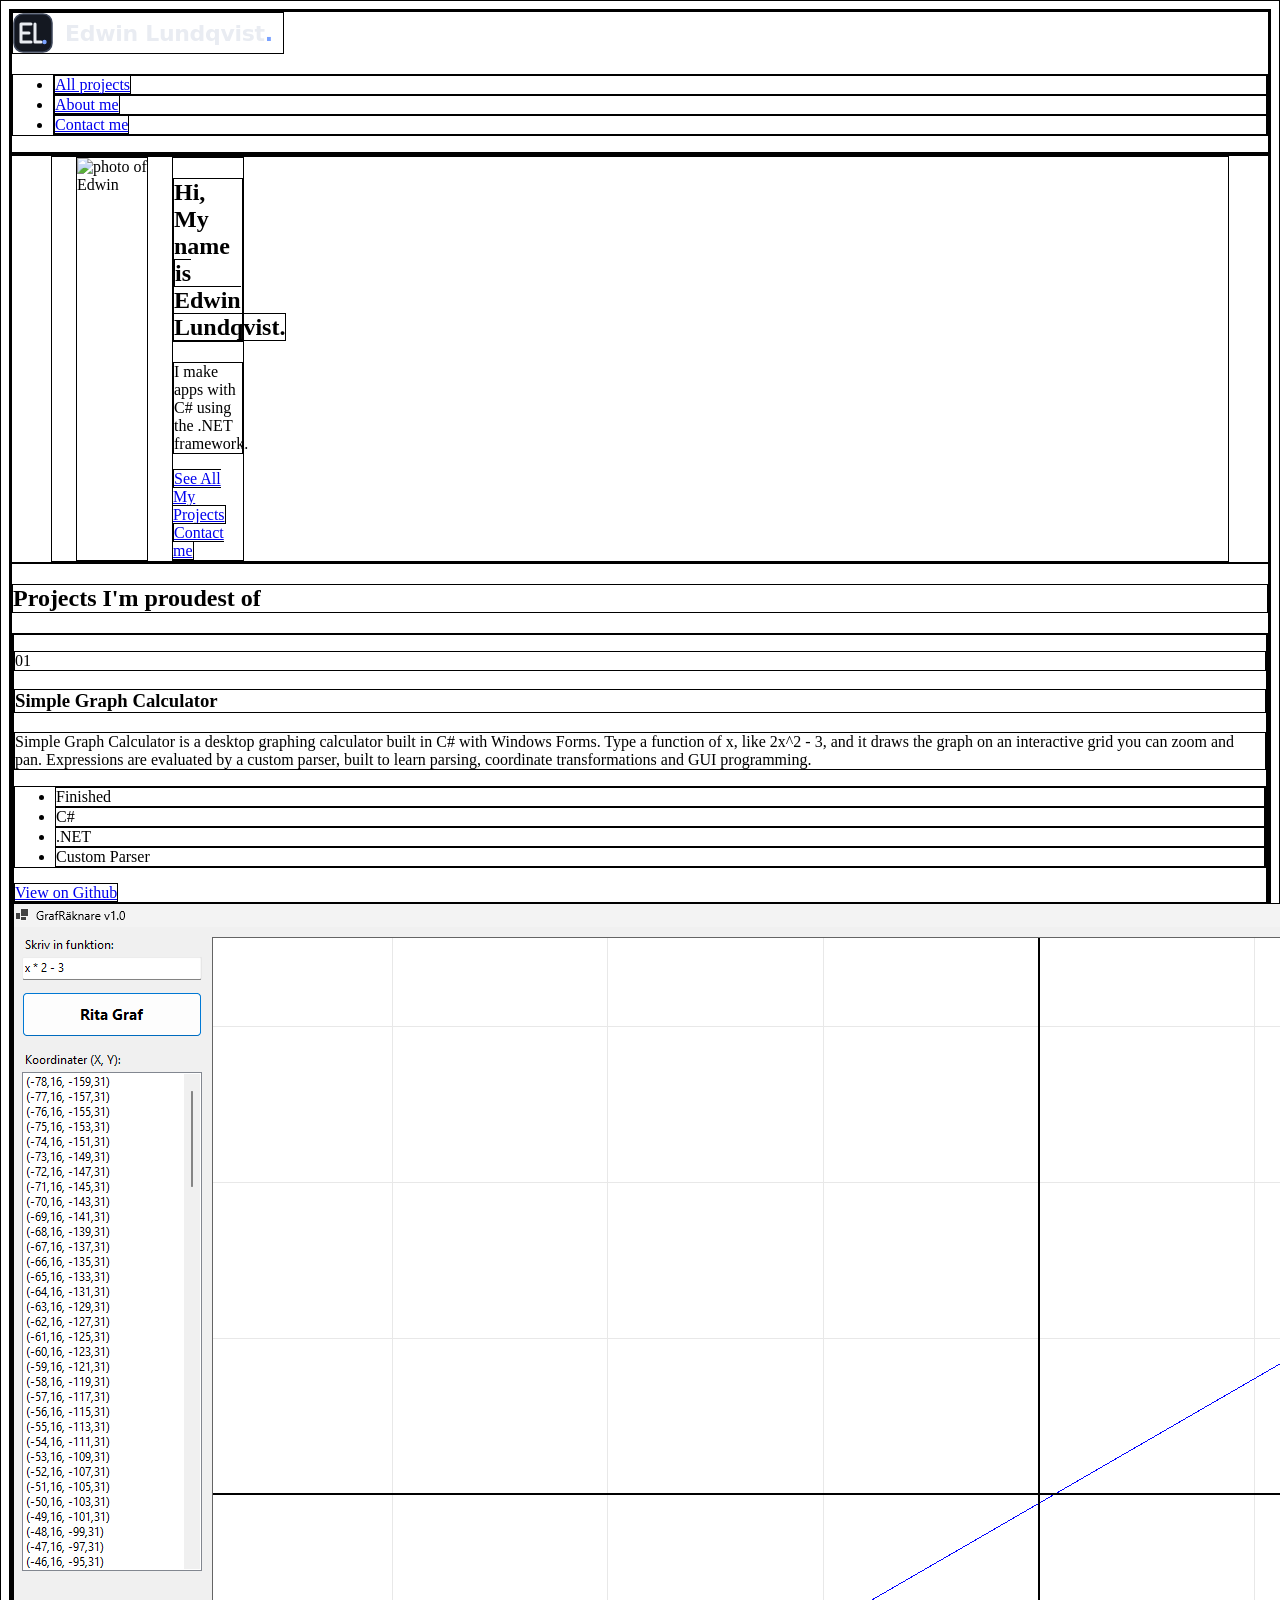
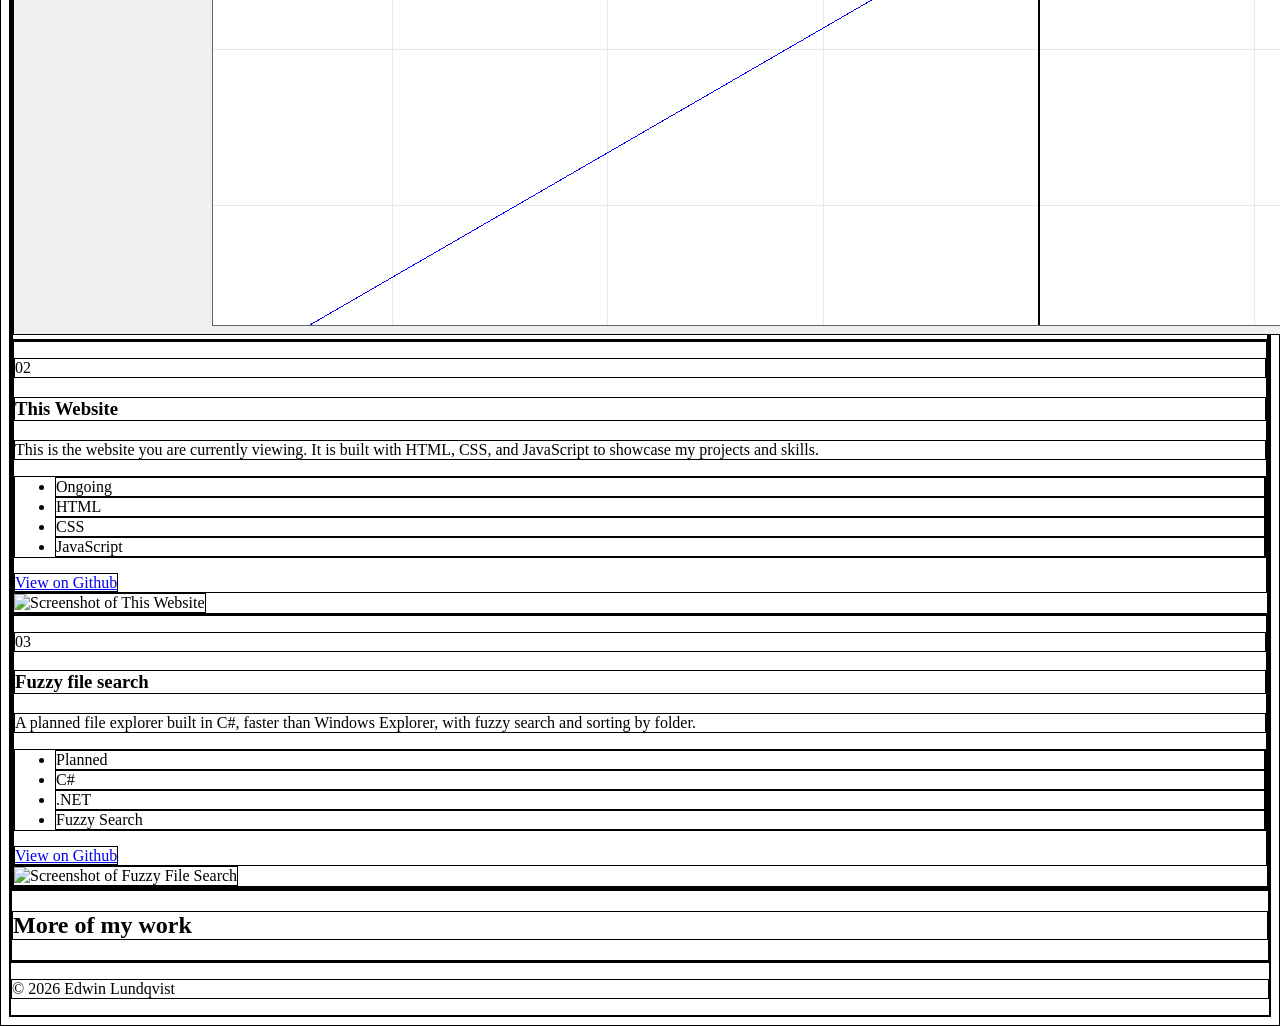
==== index.html @ 1e22b092 "Adding the basics html for articles and hero image without css." ====
<!DOCTYPE html>
<html lang="en">
<head>
  <meta charset="UTF-8">
  <meta name="viewport" content="width=device-width, initial-scale=1">
  <title>Edwin Lundqvist – Developer</title>
  <link rel="stylesheet" href="style.css">
  <link href="https://fonts.googleapis.com/css2?family=Inter:wght@400;500;600&family=Space+Grotesk:wght@500;700&display=swap" rel="stylesheet">
</head>
<body>

  <header>
    <nav>
      <img src="Images/logo.svg" alt="Edwin Lundqvist" class="logo">
      <ul>
        <li><a href="projects.html">All projects</a></li>
        <li><a href="about.html">About me</a></li>
        <li><a href="contact.html">Contact me</a></li>
      </ul>
    </nav>
  </header>

  <main>
    <section class="hero">
        <div class="container grid">
            <img src="Images/edwin.jpg" alt="photo of Edwin" class="hero-portrait">
            <div class="hero-text">
                <h1>Hi, My name<br><span class="accent"> is Edwin Lundqvist.</span></h1>
                <p>I make apps with C# using the .NET framework.</p>
                <a href="projects.html" class="button">See All My Projects</a>
                <a href="contact.html" class="button">Contact me</a>
            </div>
        </div>
    </section>

    <section>
      <h2>Projects I'm proudest of</h2>
      <article class="project">
        <div class="project-text">
          <p class="project-number">01</p>
          <h3>Simple Graph Calculator</h3>
          <p>Simple Graph Calculator is a desktop graphing calculator built in C# with Windows Forms. Type a function of x, like 2x^2 - 3, and it draws the graph on an interactive grid you can zoom and pan. Expressions are evaluated by a custom parser, built to learn parsing, coordinate transformations and GUI programming.</p>
          <ul class="tags">
              <li class="tag tag-done">Finished</li>
              <li class="tag">C#</li>
              <li class="tag">.NET</li>
              <li class="tag">Custom Parser</li>
          </ul>
          <a href="https://github.com/edwinlundqvist1/simple-graph-calculator" target="_blank" rel="noopener noreferrer">View on Github</a>
        </div>
      
      <img src="Images/SimpleGraphCalculator.png" alt="Screenshot of Simple Graph Calculator" class="project-image" >
      </article>
      <article class="project">
        <div class="project-text">
          <p class="project-number">02</p>
          <h3>This Website</h3>
          <p>This is the website you are currently viewing. It is built with HTML, CSS, and JavaScript to showcase my projects and skills.</p>
          <ul class="tags">
              <li class="tag tag-ongoing">Ongoing</li>
              <li class="tag">HTML</li>
              <li class="tag">CSS</li>
              <li class="tag">JavaScript</li>
          </ul>
          <a href="https://github.com/edwinlundqvist1/this-website" target="_blank" rel="noopener noreferrer">View on Github</a>
        </div>
      
      <img src="Images/ThisWebsite.png" alt="Screenshot of This Website" class="project-image" >
      </article>

      <article class="project">
        <div class="project-text">
          <p class="project-number">03</p>
          <h3>Fuzzy file search</h3>
          <p>A planned file explorer built in C#, faster than Windows Explorer, with fuzzy search and sorting by folder.</p>
          <ul class="tags">
              <li class="tag tag-planned">Planned</li>
              <li class="tag">C#</li>
              <li class="tag">.NET</li>
              <li class="tag">Fuzzy Search</li>
          </ul>
          <a href="https://github.com/edwinlundqvist1/fuzzy-file-search" target="_blank" rel="noopener noreferrer">View on Github</a>
        </div>
      
      <img src="Images/FuzzyFileSearch.png" alt="Screenshot of Fuzzy File Search" class="project-image" >
      </article>
      
    </section>

    <section>
      <!-- The two cards: All projects / Contact me -->
    </section>

    <section>
      <h2>More of my work</h2>
      <!-- Carousel: a list of project tiles -->
    </section>
  </main>

  <footer>
    <p>© 2026 Edwin Lundqvist</p>
    <!-- Social links -->
  </footer>

</body>
</html>
---- style.css ----
:root {
  /* Colors */
  --bg: #0b0d12;
  --surface: #141821;
  --surface-2: #1b202b;
  --border: #3d4659;
  --border-strong: #56607a;
  --divider: #2c3445;
  --text: #e9ecf2;
  --text-muted: #a3abb9;
  --accent: #7aa2ff;
  --hero-top: #2a3658;

  /* Status tags */
  --done: #6ee79a;    --done-bg: #10261a;    --done-border: #2f7a4b;
  --wip: #fbb35a;     --wip-bg: #2b1d0e;     --wip-border: #8a5a1f;
  --planned: #b9adff; --planned-bg: #1e1a33; --planned-border: #5b4fa8;

  /* Fonts */
  --font-heading: 'Space Grotesk', sans-serif;
  --font-body: 'Inter', system-ui, sans-serif;
  --font-mono: 'JetBrains Mono', monospace;

  /* Shapes */
  --radius: 16px;
  --radius-small: 10px;
  --max-width: 1160px;
}

*
{
    border: solid 1px black;
}

.container 
{
    max-width: 1128px;
    margin: 0 auto;
    padding: 0 24px;
}

.grid
{
    display: grid;
    grid-template-columns: repeat(12, minmax(0, 1fr));
    gap: 24px;
}
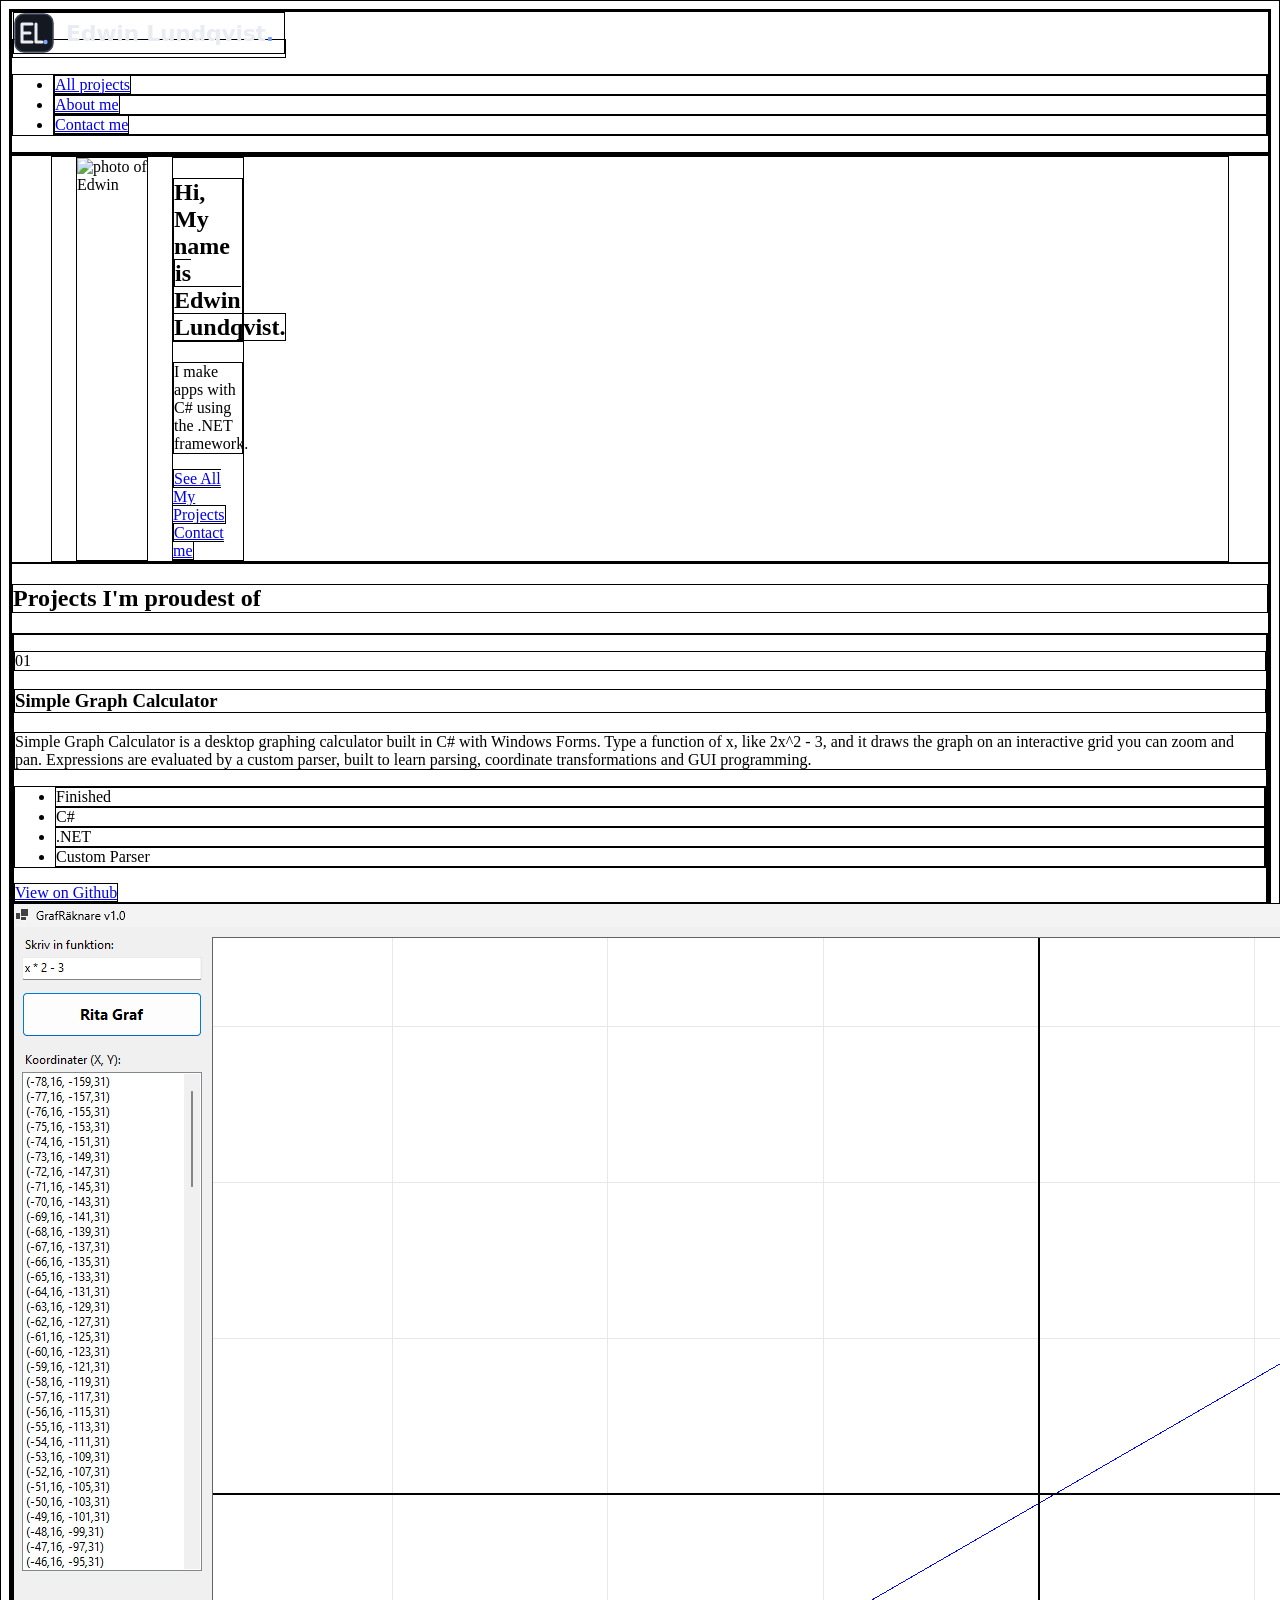
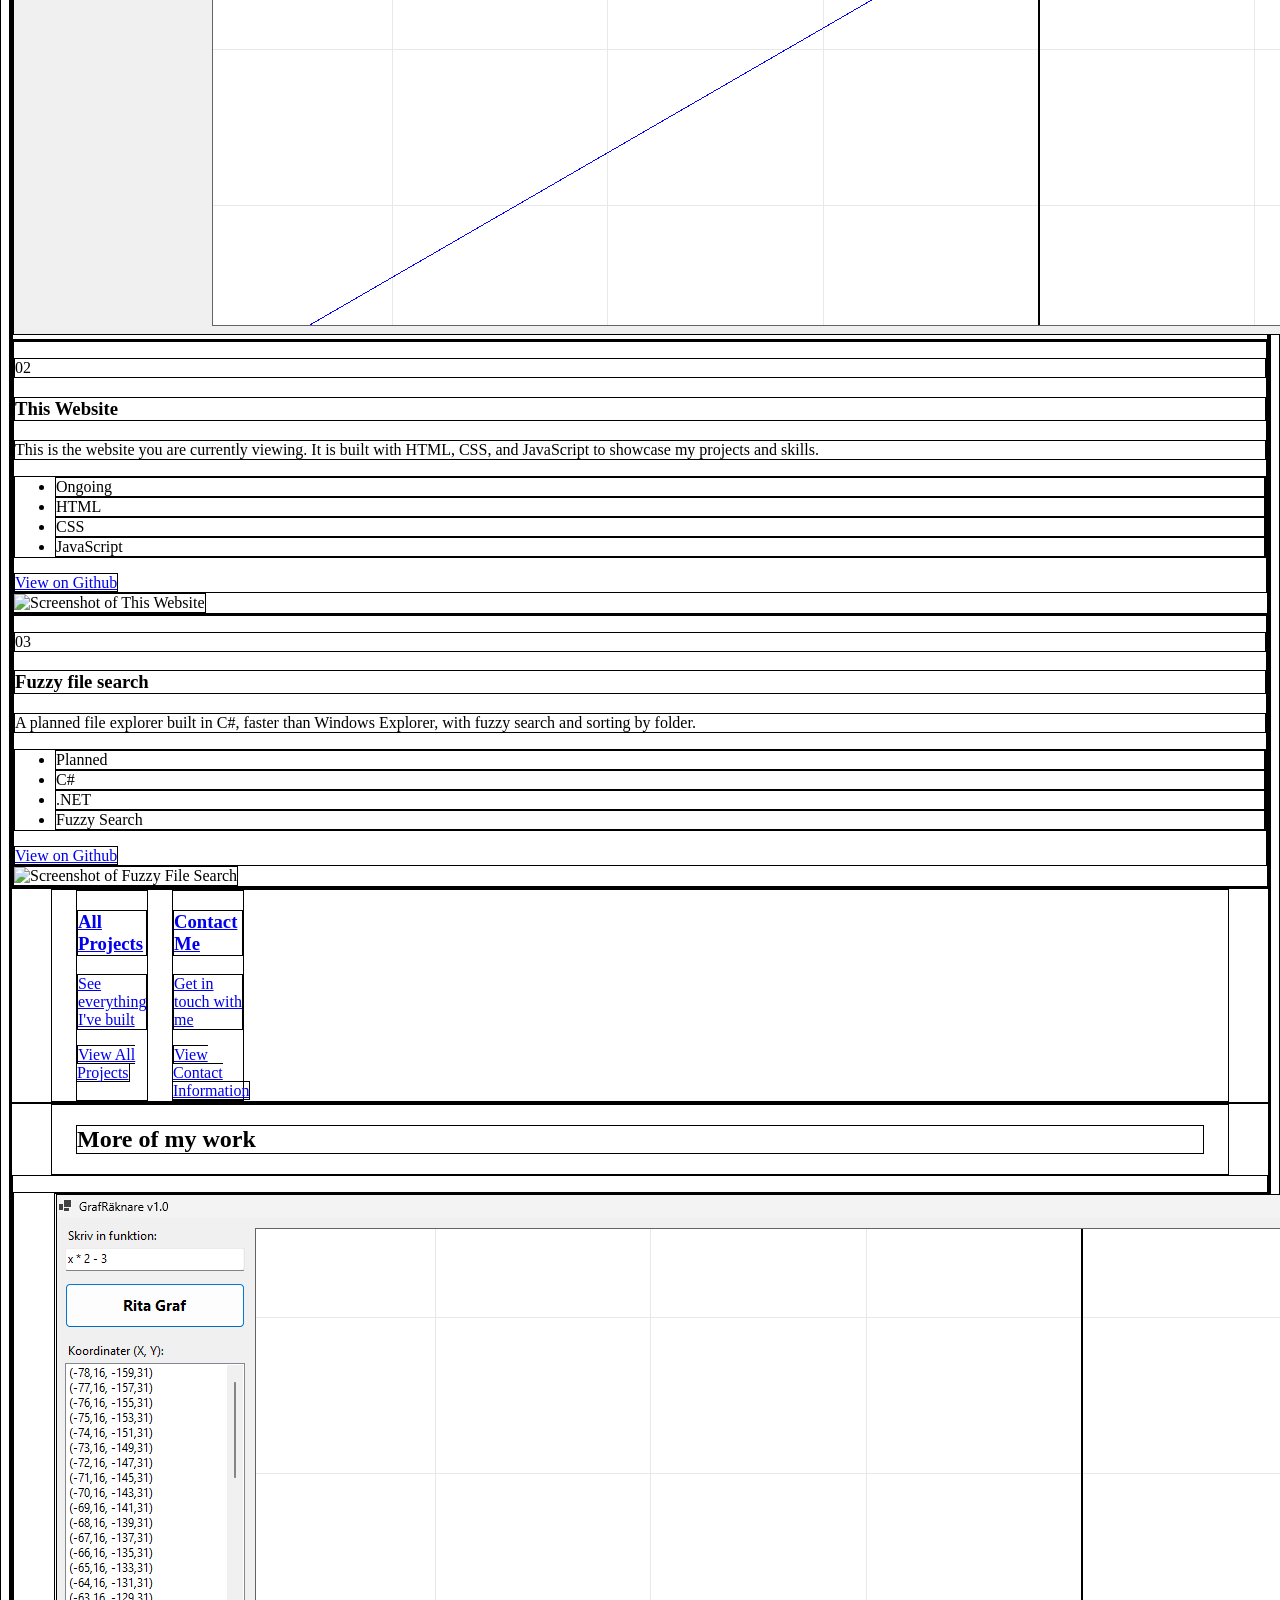
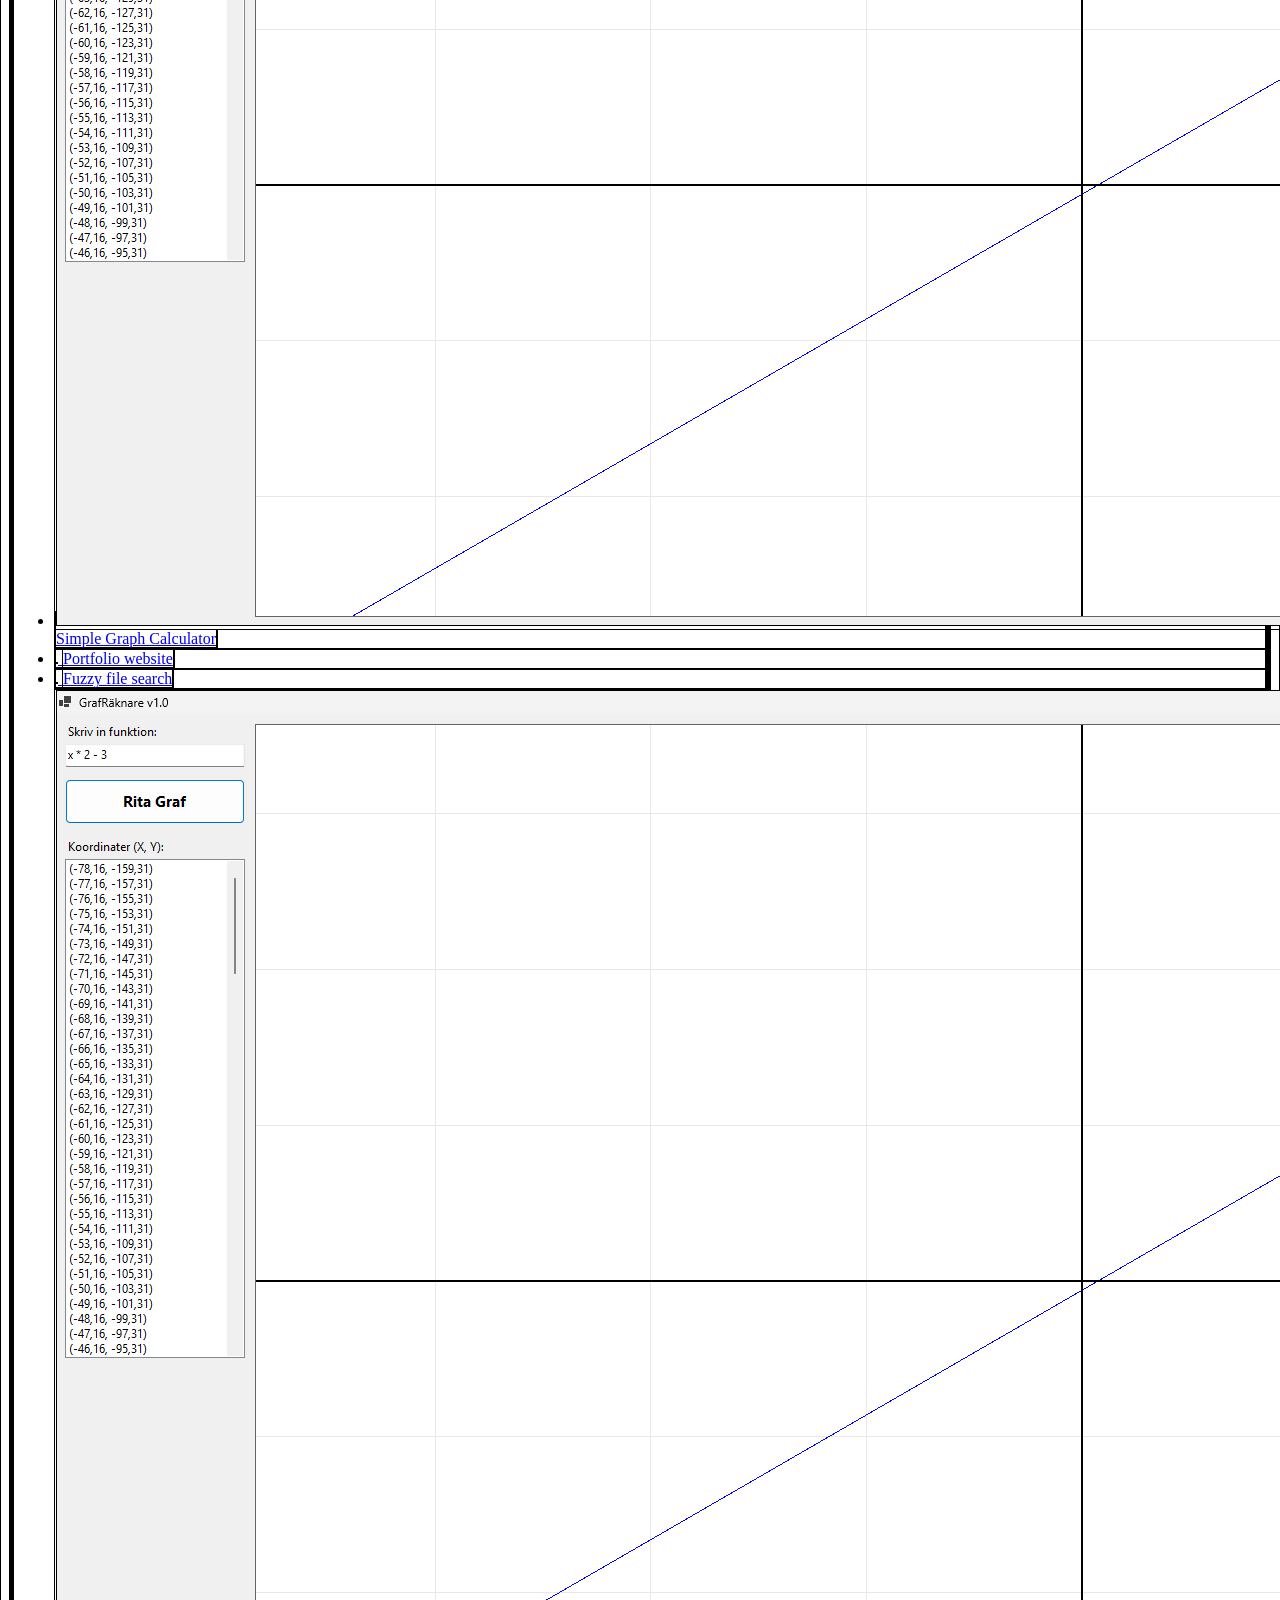
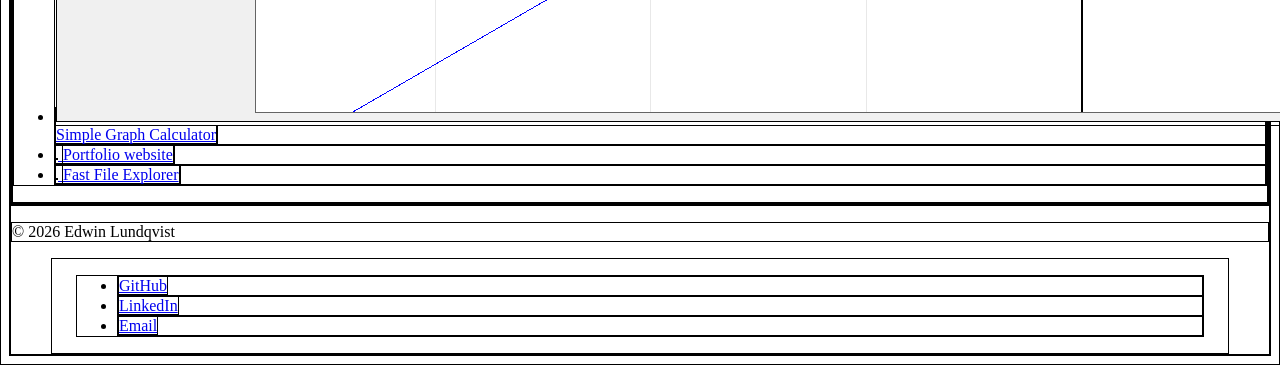
==== commit 176dc725: "Finished the inital HTML for the main website." ====
--- a/index.html
+++ b/index.html
@@ -11,7 +11,9 @@
 
   <header>
     <nav>
-      <img src="Images/logo.svg" alt="Edwin Lundqvist" class="logo">
+      <a href="index.html" class="logo-link">
+      <img src="Images/logo.svg" alt="Edwin Lundqvist - home" class="logo">
+      </a>
       <ul>
         <li><a href="projects.html">All projects</a></li>
         <li><a href="about.html">About me</a></li>
@@ -84,22 +86,87 @@
       
       <img src="Images/FuzzyFileSearch.png" alt="Screenshot of Fuzzy File Search" class="project-image" >
       </article>
-      
+
     </section>
 
-    <section>
-      <!-- The two cards: All projects / Contact me -->
+    <section class="cards">
+      <div class="container grid">
+        <a href="projects.html" class="card">
+          <h3>All Projects</h3>
+          <p>See everything I've built</p>
+          <span class="card-link">View All Projects</span>
+        </a>
+
+        <a href="contact.html" class="card">
+          <h3>Contact Me</h3>
+          <p>Get in touch with me</p>
+          <span class="card-link">View Contact Information</span>
+
+
+        </a>
+
+      </div>
     </section>
 
-    <section>
-      <h2>More of my work</h2>
-      <!-- Carousel: a list of project tiles -->
-    </section>
+<section class="more-work">
+  <div class="container">
+    <h2>More of my work</h2>
+  </div>
+
+  <div class="carousel">
+    <ul class="carousel-track">
+      <li class="carousel-tile">
+        <a href="projects.html">
+          <img src="Images/SimpleGraphCalculator.png" alt="">
+          <span>Simple Graph Calculator</span>
+        </a>
+      </li>
+      <li class="carousel-tile">
+        <a href="projects.html">
+          <img src="Images/portfolio.png" alt="">
+          <span>Portfolio website</span>
+        </a>
+      </li>
+      <li class="carousel-tile">
+        <a href="projects.html">
+          <img src="Images/file-explorer.png" alt="">
+          <span>Fuzzy file search</span>
+        </a>
+      </li>
+
+      <!-- Copies for the seamless loop -->
+      <li class="carousel-tile" aria-hidden="true">
+        <a href="projects.html" tabindex="-1">
+          <img src="Images/SimpleGraphCalculator.png" alt="">
+          <span>Simple Graph Calculator</span>
+        </a>
+      </li>
+      <li class="carousel-tile" aria-hidden="true">
+        <a href="projects.html" tabindex="-1">
+          <img src="Images/portfolio.png" alt="">
+          <span>Portfolio website</span>
+        </a>
+      </li>
+      <li class="carousel-tile" aria-hidden="true">
+        <a href="projects.html" tabindex="-1">
+          <img src="Images/file-explorer.png" alt="">
+          <span>Fast File Explorer</span>
+        </a>
+      </li>
+    </ul>
+  </div>
+</section>
   </main>
 
   <footer>
     <p>© 2026 Edwin Lundqvist</p>
-    <!-- Social links -->
+    <div class="container">
+      <ul class="social">
+        <li><a href="https://github.com/edwinlundqvist1" target="_blank" rel="noopener noreferrer">GitHub</a></li>
+        <li><a href="https://www.linkedin.com/in/edwin-lundqvist-70ba80247/" target="_blank" rel="noopener noreferrer">LinkedIn</a></li>
+        <li><a href="mailto:edwin.lundqvist.business@gmail.com">Email</a></li>
+      </ul>
+    </div>
   </footer>
 
 </body>
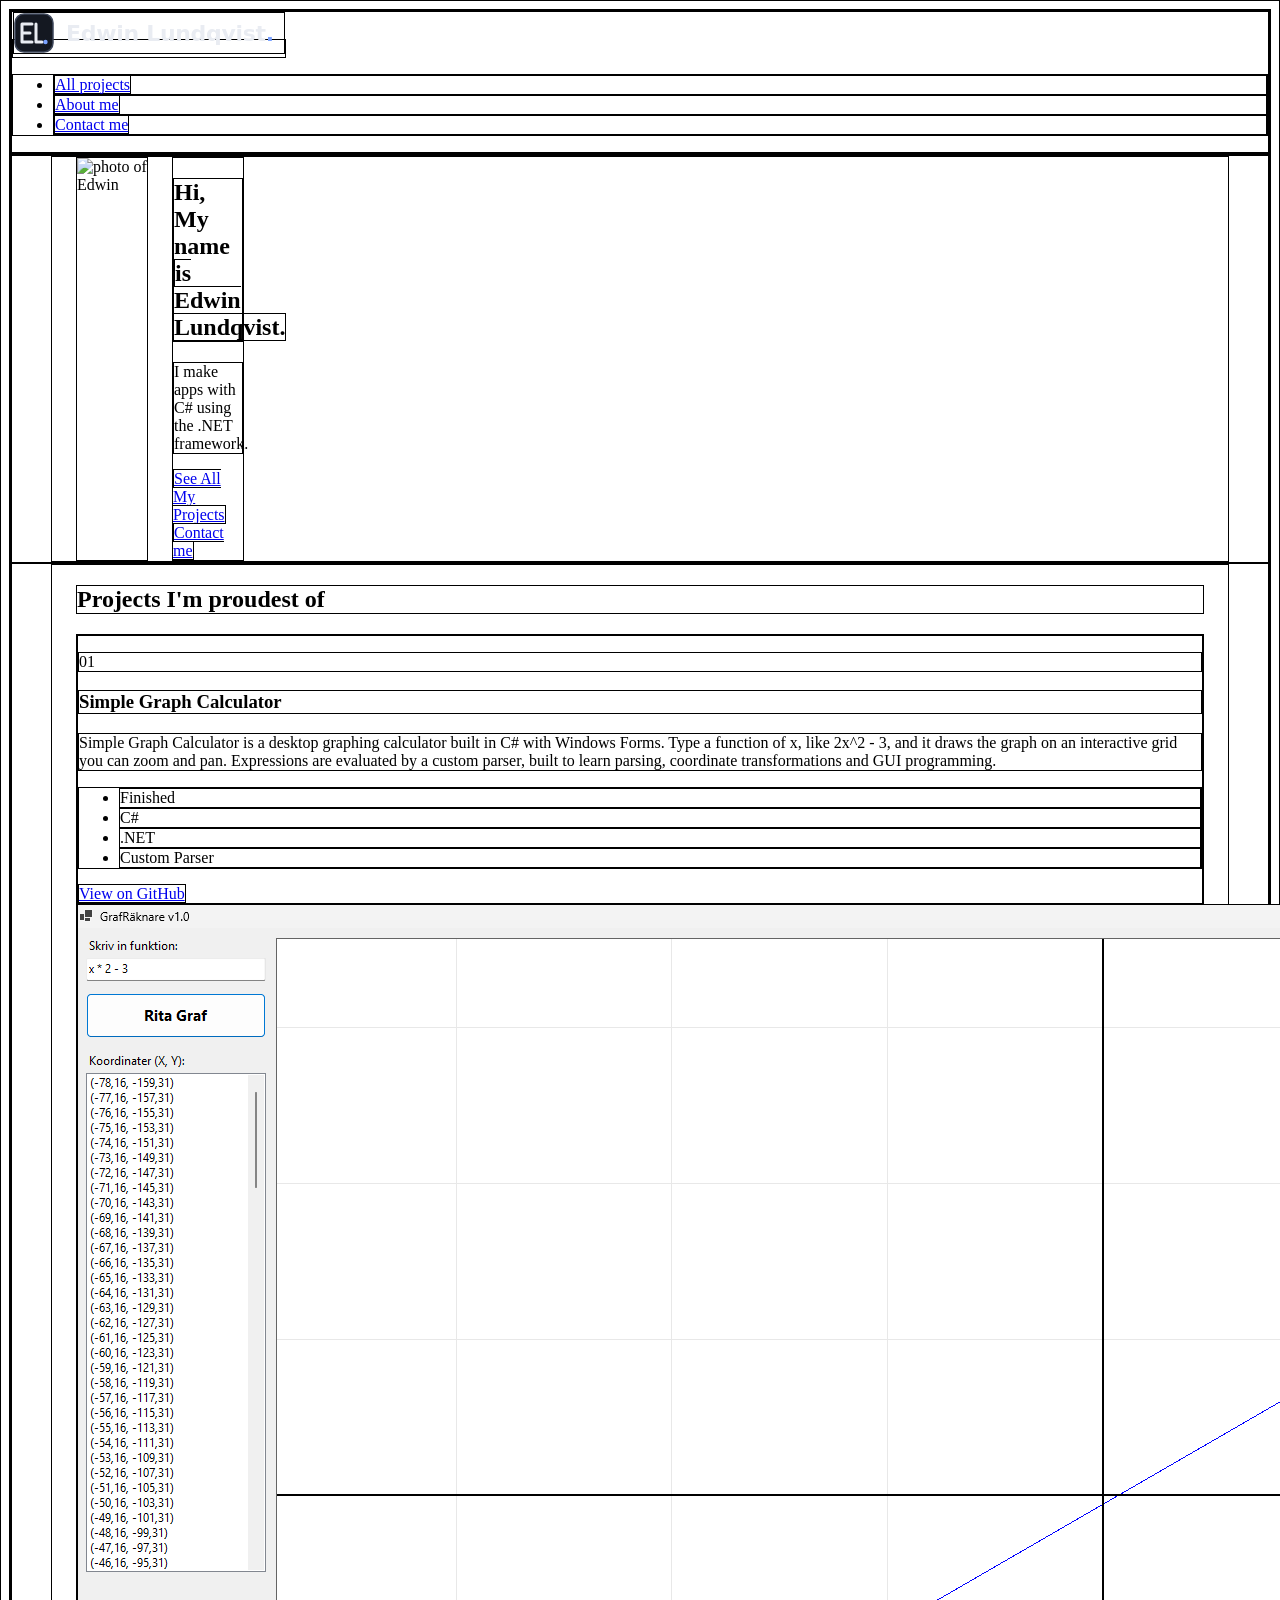
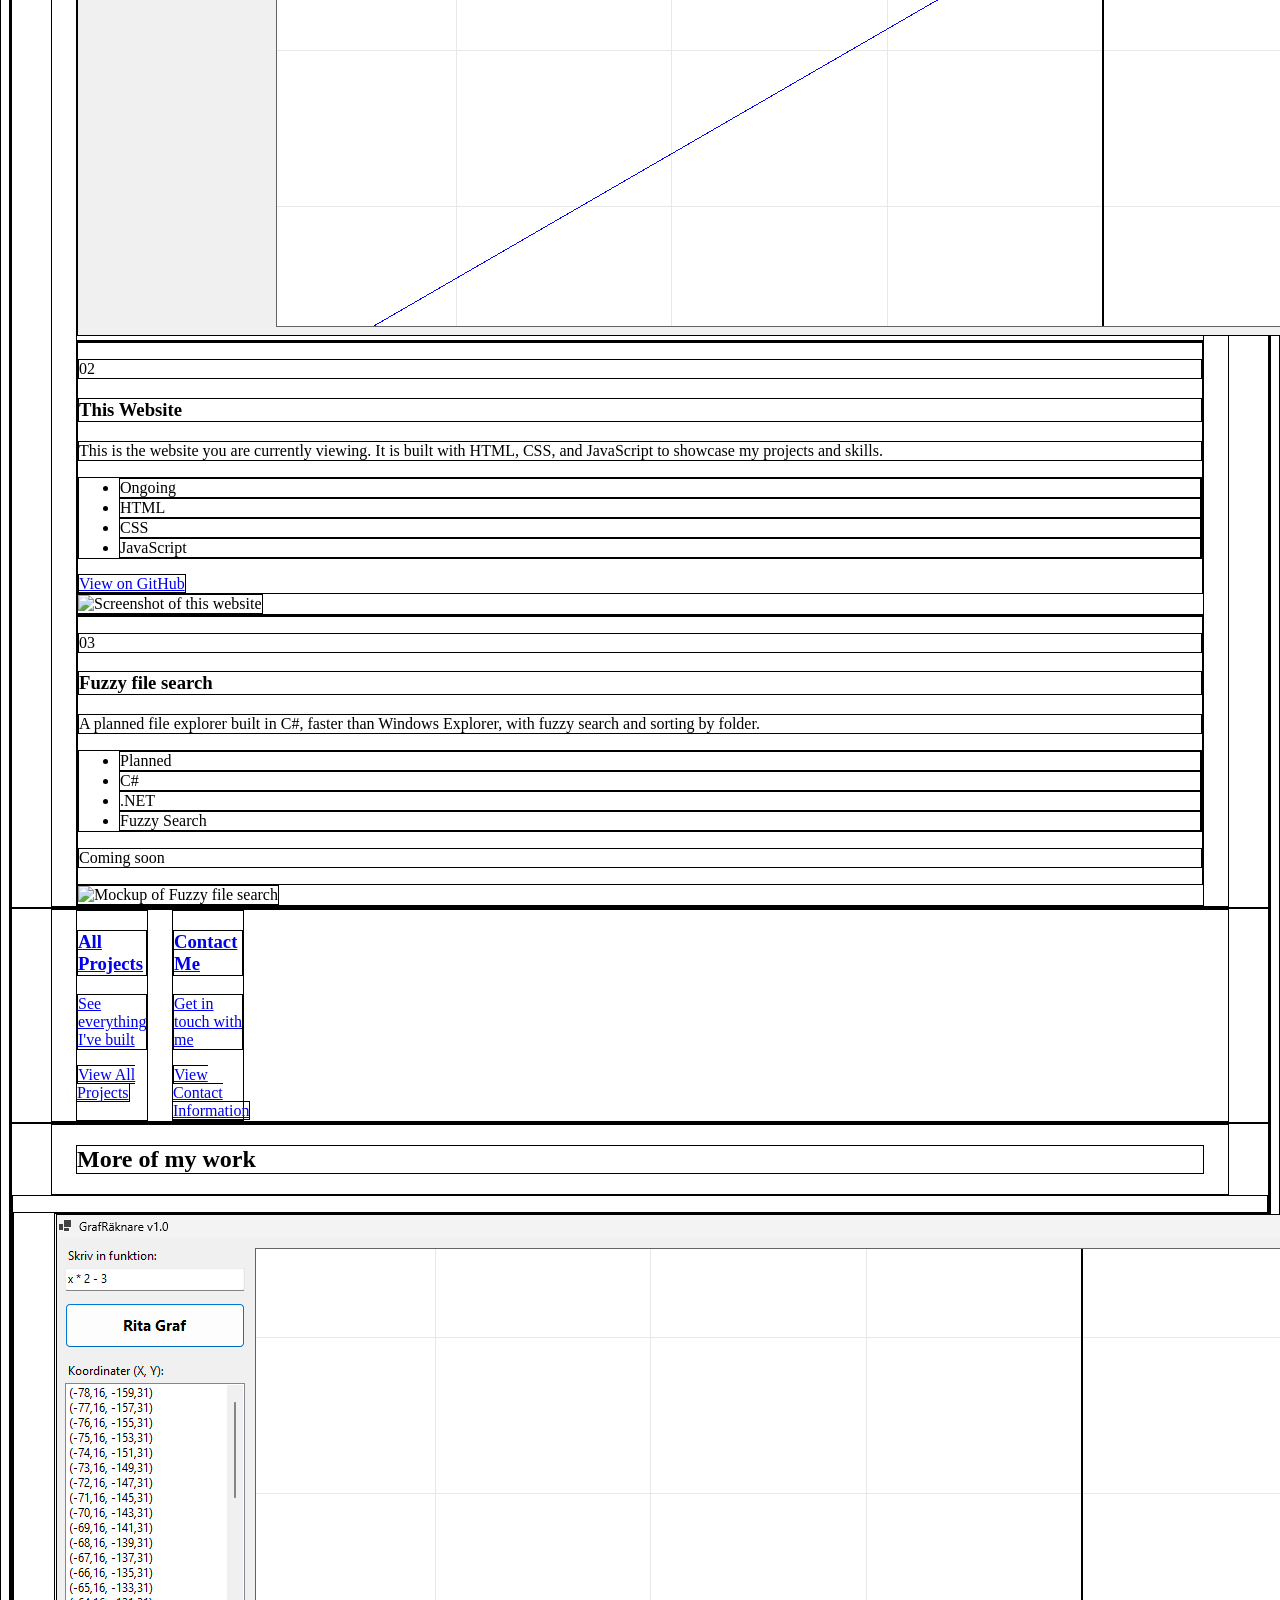
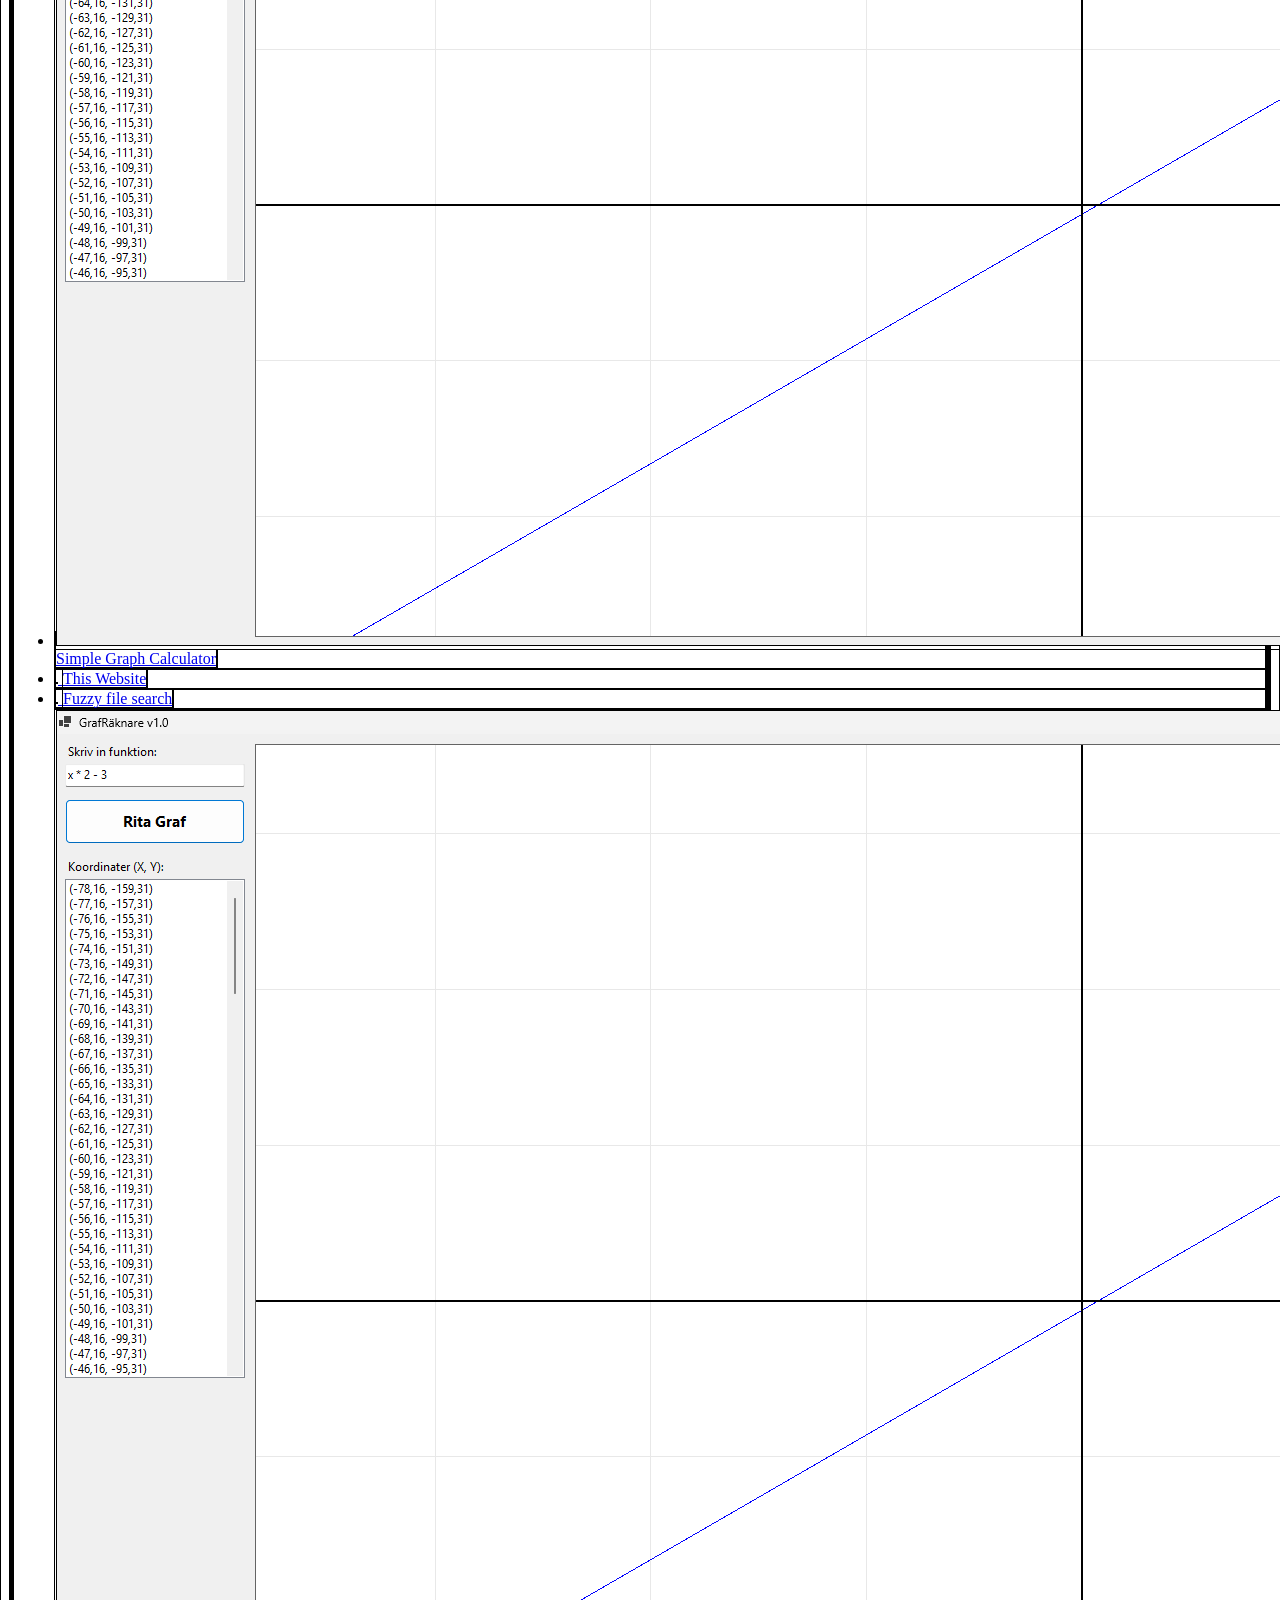
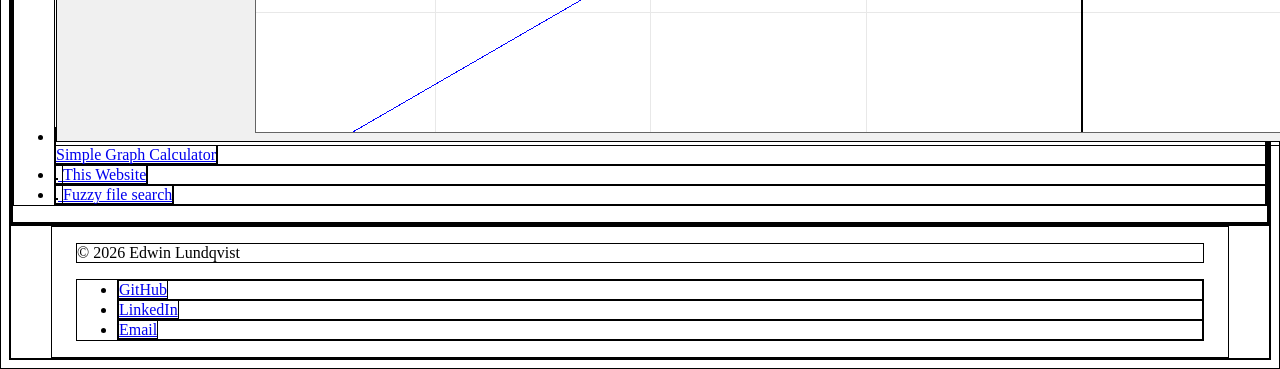
==== commit c40e0ad5: "Added a about me page and contact me page along with double checking index and projects page." ====
--- a/index.html
+++ b/index.html
@@ -3,7 +3,7 @@
 <head>
   <meta charset="UTF-8">
   <meta name="viewport" content="width=device-width, initial-scale=1">
-  <title>Edwin Lundqvist – Developer</title>
+  <title>Edwin Lundqvist - Developer</title>
   <link rel="stylesheet" href="style.css">
   <link href="https://fonts.googleapis.com/css2?family=Inter:wght@400;500;600&family=Space+Grotesk:wght@500;700&display=swap" rel="stylesheet">
 </head>
@@ -36,57 +36,59 @@
     </section>
 
     <section>
-      <h2>Projects I'm proudest of</h2>
-      <article class="project">
-        <div class="project-text">
-          <p class="project-number">01</p>
-          <h3>Simple Graph Calculator</h3>
-          <p>Simple Graph Calculator is a desktop graphing calculator built in C# with Windows Forms. Type a function of x, like 2x^2 - 3, and it draws the graph on an interactive grid you can zoom and pan. Expressions are evaluated by a custom parser, built to learn parsing, coordinate transformations and GUI programming.</p>
-          <ul class="tags">
-              <li class="tag tag-done">Finished</li>
-              <li class="tag">C#</li>
-              <li class="tag">.NET</li>
-              <li class="tag">Custom Parser</li>
-          </ul>
-          <a href="https://github.com/edwinlundqvist1/simple-graph-calculator" target="_blank" rel="noopener noreferrer">View on Github</a>
-        </div>
-      
-      <img src="Images/SimpleGraphCalculator.png" alt="Screenshot of Simple Graph Calculator" class="project-image" >
-      </article>
-      <article class="project">
-        <div class="project-text">
-          <p class="project-number">02</p>
-          <h3>This Website</h3>
-          <p>This is the website you are currently viewing. It is built with HTML, CSS, and JavaScript to showcase my projects and skills.</p>
-          <ul class="tags">
-              <li class="tag tag-ongoing">Ongoing</li>
-              <li class="tag">HTML</li>
-              <li class="tag">CSS</li>
-              <li class="tag">JavaScript</li>
-          </ul>
-          <a href="https://github.com/edwinlundqvist1/this-website" target="_blank" rel="noopener noreferrer">View on Github</a>
-        </div>
-      
-      <img src="Images/ThisWebsite.png" alt="Screenshot of This Website" class="project-image" >
-      </article>
+      <div class="container">
+        <h2>Projects I'm proudest of</h2>
+        <article class="project">
+          <div class="project-text">
+            <p class="project-number">01</p>
+            <h3>Simple Graph Calculator</h3>
+            <p>Simple Graph Calculator is a desktop graphing calculator built in C# with Windows Forms. Type a function of x, like 2x^2 - 3, and it draws the graph on an interactive grid you can zoom and pan. Expressions are evaluated by a custom parser, built to learn parsing, coordinate transformations and GUI programming.</p>
+            <ul class="tags">
+                <li class="tag tag-done">Finished</li>
+                <li class="tag">C#</li>
+                <li class="tag">.NET</li>
+                <li class="tag">Custom Parser</li>
+            </ul>
+            <a href="https://github.com/edwinlundqvist1/simple-graph-calculator" target="_blank" rel="noopener noreferrer">View on GitHub</a>
+          </div>
 
-      <article class="project">
-        <div class="project-text">
-          <p class="project-number">03</p>
-          <h3>Fuzzy file search</h3>
-          <p>A planned file explorer built in C#, faster than Windows Explorer, with fuzzy search and sorting by folder.</p>
-          <ul class="tags">
-              <li class="tag tag-planned">Planned</li>
-              <li class="tag">C#</li>
-              <li class="tag">.NET</li>
-              <li class="tag">Fuzzy Search</li>
-          </ul>
-          <a href="https://github.com/edwinlundqvist1/fuzzy-file-search" target="_blank" rel="noopener noreferrer">View on Github</a>
-        </div>
-      
-      <img src="Images/FuzzyFileSearch.png" alt="Screenshot of Fuzzy File Search" class="project-image" >
-      </article>
+        <img src="Images/SimpleGraphCalculator.png" alt="Screenshot of Simple Graph Calculator" class="project-image" >
+        </article>
+        <article class="project">
+          <div class="project-text">
+            <p class="project-number">02</p>
+            <h3>This Website</h3>
+            <p>This is the website you are currently viewing. It is built with HTML, CSS, and JavaScript to showcase my projects and skills.</p>
+            <ul class="tags">
+                <li class="tag tag-ongoing">Ongoing</li>
+                <li class="tag">HTML</li>
+                <li class="tag">CSS</li>
+                <li class="tag">JavaScript</li>
+            </ul>
+            <a href="https://github.com/EdwinLundqvist1/My-personal-website" target="_blank" rel="noopener noreferrer">View on GitHub</a>
+          </div>
 
+        <img src="Images/ThisWebsite.png" alt="Screenshot of this website" class="project-image" >
+        </article>
+
+        <article class="project">
+          <div class="project-text">
+            <p class="project-number">03</p>
+            <h3>Fuzzy file search</h3>
+            <p>A planned file explorer built in C#, faster than Windows Explorer, with fuzzy search and sorting by folder.</p>
+            <ul class="tags">
+                <li class="tag tag-planned">Planned</li>
+                <li class="tag">C#</li>
+                <li class="tag">.NET</li>
+                <li class="tag">Fuzzy Search</li>
+            </ul>
+            <p>Coming soon</p>
+          </div>
+
+        <img src="Images/FuzzyFileSearch.png" alt="Mockup of Fuzzy file search" class="project-image" >
+        </article>
+
+      </div>
     </section>
 
     <section class="cards">
@@ -123,13 +125,13 @@
       </li>
       <li class="carousel-tile">
         <a href="projects.html">
-          <img src="Images/portfolio.png" alt="">
-          <span>Portfolio website</span>
+          <img src="Images/ThisWebsite.png" alt="">
+          <span>This Website</span>
         </a>
       </li>
       <li class="carousel-tile">
         <a href="projects.html">
-          <img src="Images/file-explorer.png" alt="">
+          <img src="Images/FuzzyFileSearch.png" alt="">
           <span>Fuzzy file search</span>
         </a>
       </li>
@@ -143,14 +145,14 @@
       </li>
       <li class="carousel-tile" aria-hidden="true">
         <a href="projects.html" tabindex="-1">
-          <img src="Images/portfolio.png" alt="">
-          <span>Portfolio website</span>
+          <img src="Images/ThisWebsite.png" alt="">
+          <span>This Website</span>
         </a>
       </li>
       <li class="carousel-tile" aria-hidden="true">
         <a href="projects.html" tabindex="-1">
-          <img src="Images/file-explorer.png" alt="">
-          <span>Fast File Explorer</span>
+          <img src="Images/FuzzyFileSearch.png" alt="">
+          <span>Fuzzy file search</span>
         </a>
       </li>
     </ul>
@@ -159,8 +161,8 @@
   </main>
 
   <footer>
-    <p>© 2026 Edwin Lundqvist</p>
     <div class="container">
+      <p>© 2026 Edwin Lundqvist</p>
       <ul class="social">
         <li><a href="https://github.com/edwinlundqvist1" target="_blank" rel="noopener noreferrer">GitHub</a></li>
         <li><a href="https://www.linkedin.com/in/edwin-lundqvist-70ba80247/" target="_blank" rel="noopener noreferrer">LinkedIn</a></li>
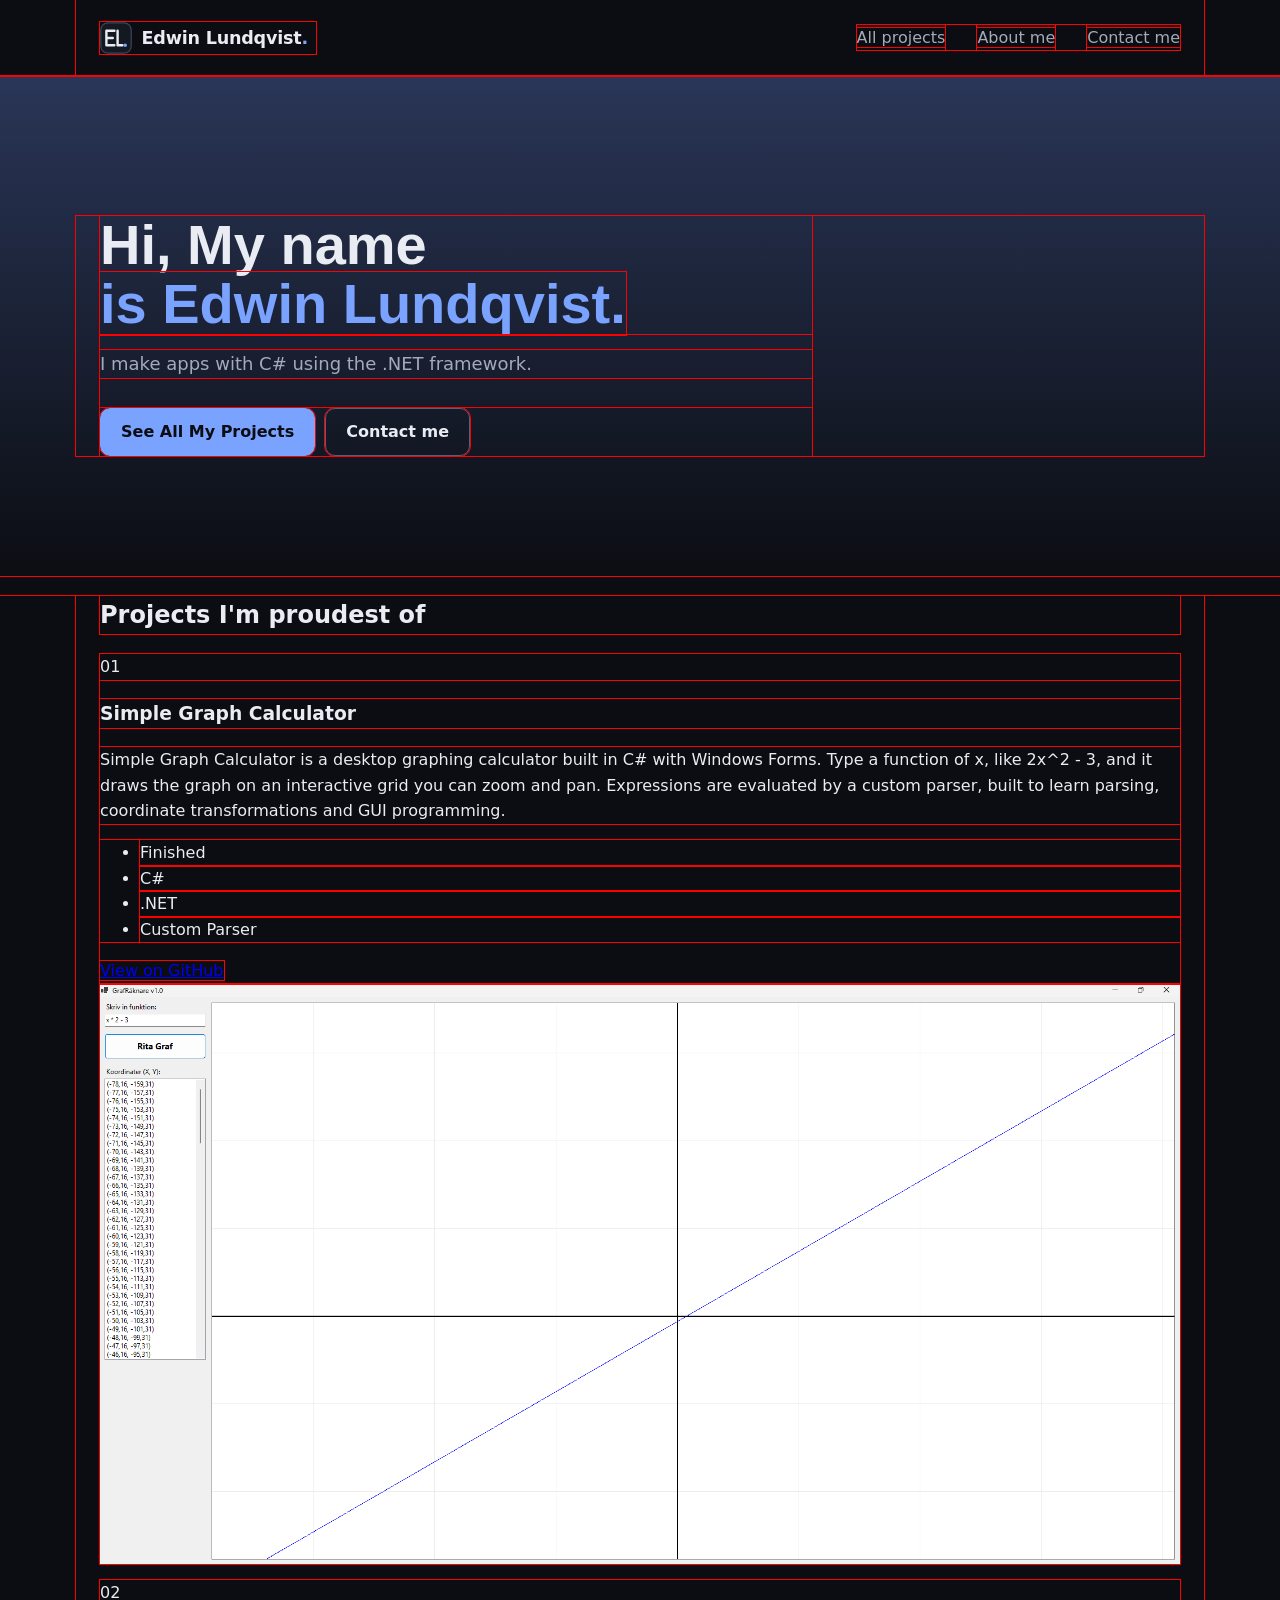
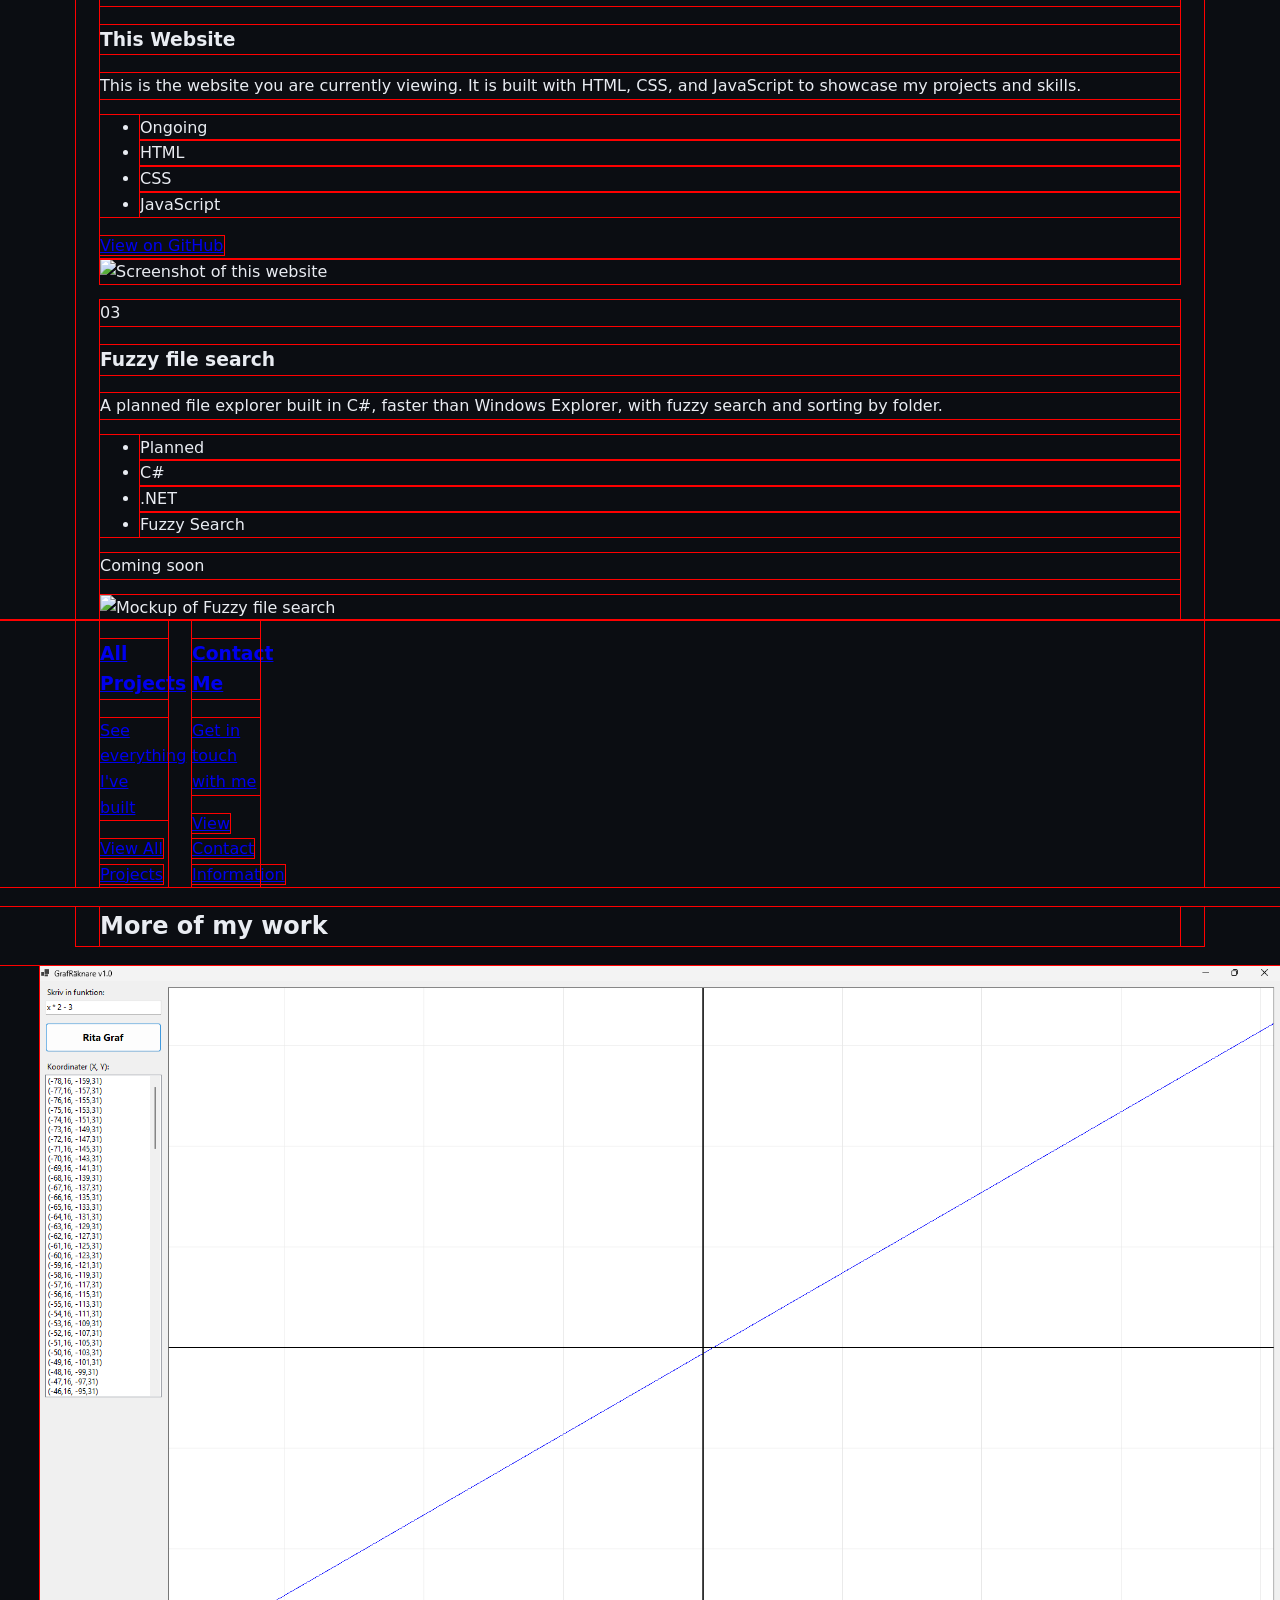
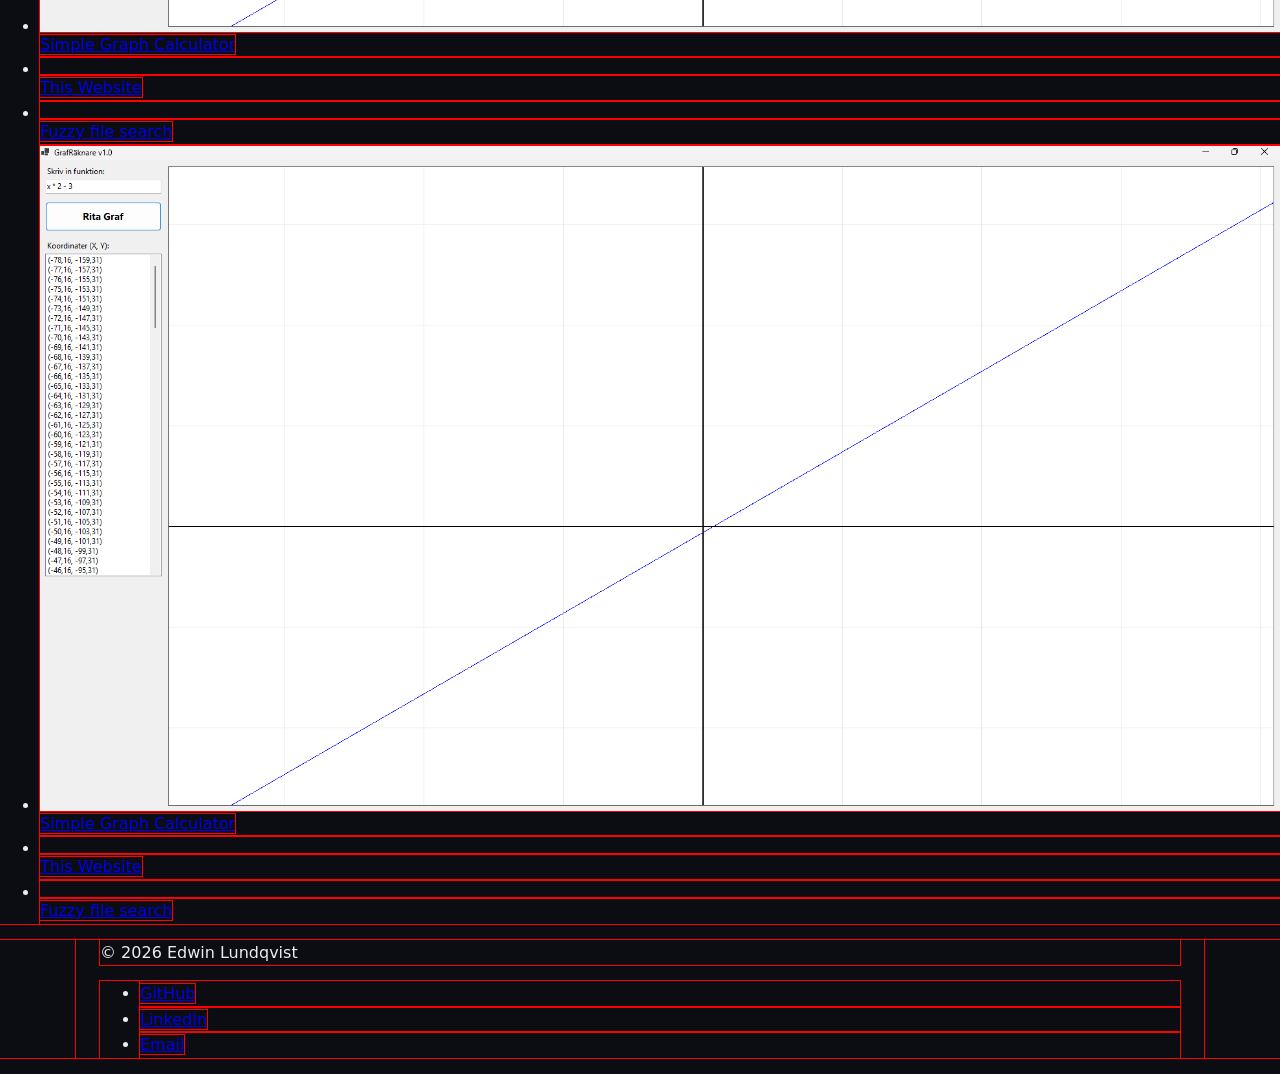
==== commit 4cd86a10: "Hero section complete" ====
--- a/index.html
+++ b/index.html
@@ -10,7 +10,7 @@
 <body>
 
   <header>
-    <nav>
+    <nav class="container">
       <a href="index.html" class="logo-link">
       <img src="Images/logo.svg" alt="Edwin Lundqvist - home" class="logo">
       </a>
@@ -25,12 +25,14 @@
   <main>
     <section class="hero">
         <div class="container grid">
-            <img src="Images/edwin.jpg" alt="photo of Edwin" class="hero-portrait">
             <div class="hero-text">
                 <h1>Hi, My name<br><span class="accent"> is Edwin Lundqvist.</span></h1>
                 <p>I make apps with C# using the .NET framework.</p>
-                <a href="projects.html" class="button">See All My Projects</a>
-                <a href="contact.html" class="button">Contact me</a>
+                <div class="hero-actions">
+                  <a href="projects.html" class="button">See All My Projects</a>
+                  <a href="contact.html" class="button button-secondary">Contact me</a>
+                </div>
+
             </div>
         </div>
     </section>
--- a/style.css
+++ b/style.css
@@ -27,9 +27,164 @@
   --max-width: 1160px;
 }
 
-*
-{
-    border: solid 1px black;
+
+/* Elements only selectors*/
+*,
+*::before,
+*::after
+{
+    outline: 1px solid red;
+    box-sizing: border-box;
+}
+
+body
+{
+    margin: 0;
+    background: var(--bg);
+    color: var(--text);
+    font-family: var(--font-body);
+    line-height: 1.6;
+}
+
+header
+{
+    border-bottom: 1px solid var(--divider);
+}
+
+
+h1
+{
+    font-family: var(--font-heading);
+    font-size: 56px;
+    line-height: 1.05;
+    margin: 0 0 16px;
+}
+
+img
+{
+    max-width: 100%;
+    display: block;
+}
+
+
+
+nav
+{
+    display: flex;
+    justify-content: space-between;
+    align-items: center;
+    height: 75px;
+}
+
+nav ul 
+{
+    display: flex;
+    gap: 32px;
+    list-style: none;
+    margin:0;
+    padding:0;
+}
+
+nav a 
+{
+    color: var(--text-muted);
+    text-decoration: none;
+    font-weight: 500;
+    transition: color 0.2s;
+}
+
+nav a:hover, nav a[aria-current="page"]
+{
+    color: var(--text);
+}
+
+nav a:focus-visible
+{
+    outline: 2px solid var(--accent);
+    outline-offset: 4px;
+    border-radius: 4px;
+}
+
+/* Classes only */
+
+.logo
+{
+    display: block;
+    height: 32px;
+    width:auto;
+}
+
+.logo-link
+{
+    display: block;
+}
+
+.hero
+{
+    background: linear-gradient(to bottom, var(--hero-top),var(--bg));
+    padding: 140px 0 120px;
+}
+
+.hero-text
+{
+    grid-column: 1 / span 8;
+}
+
+.hero-text p
+{
+    font-size: 18px;
+    color: var(--text-muted);
+    margin: 0 0 30px;
+}
+
+.accent
+{
+    color: var(--accent);
+}
+
+.hero-actions
+{
+    display:flex;
+    flex-wrap: wrap;
+    gap: 10px;
+}
+
+.button
+{
+    display: inline-block;
+    padding: 10px 20px;
+    border: 1px solid var(--accent);
+    border-radius: var(--radius-small);
+    background: var(--accent);
+    color: var(--bg);
+    font-weight: 600;
+    text-decoration: none;
+    transition: background 0.2s, border-color 0.2s;
+}
+
+.button:hover
+{
+    background: var(--text);
+    border-color: var(--text);
+}
+
+.button-secondary
+{
+    background: transparent;
+    color: var(--text);
+    border-color: var(--border-strong);
+}
+
+.button-secondary:hover
+{
+    background:transparent;
+    border-color: var(--text);
+}
+
+.button:focus-visible
+{
+    outline: 2px solid var(--accent);
+    outline-offset: 3px;
 }
 
 .container 
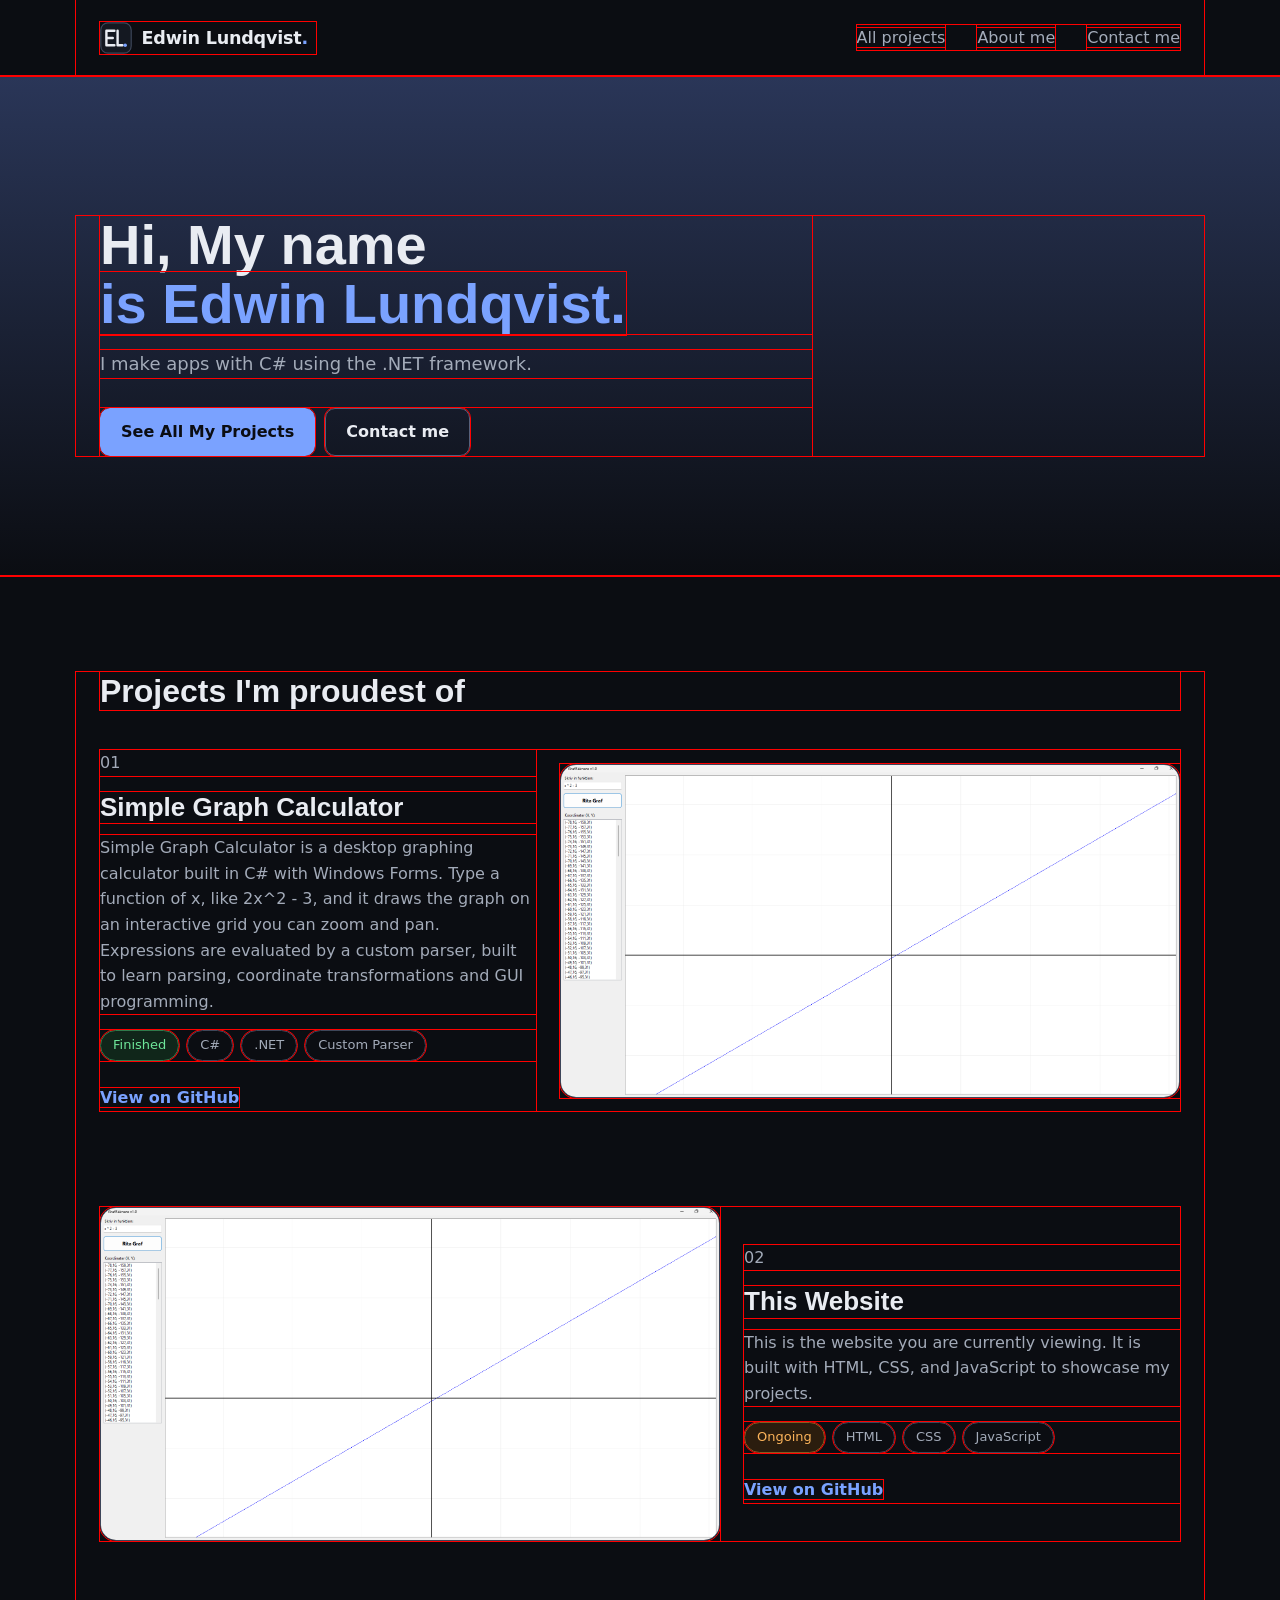
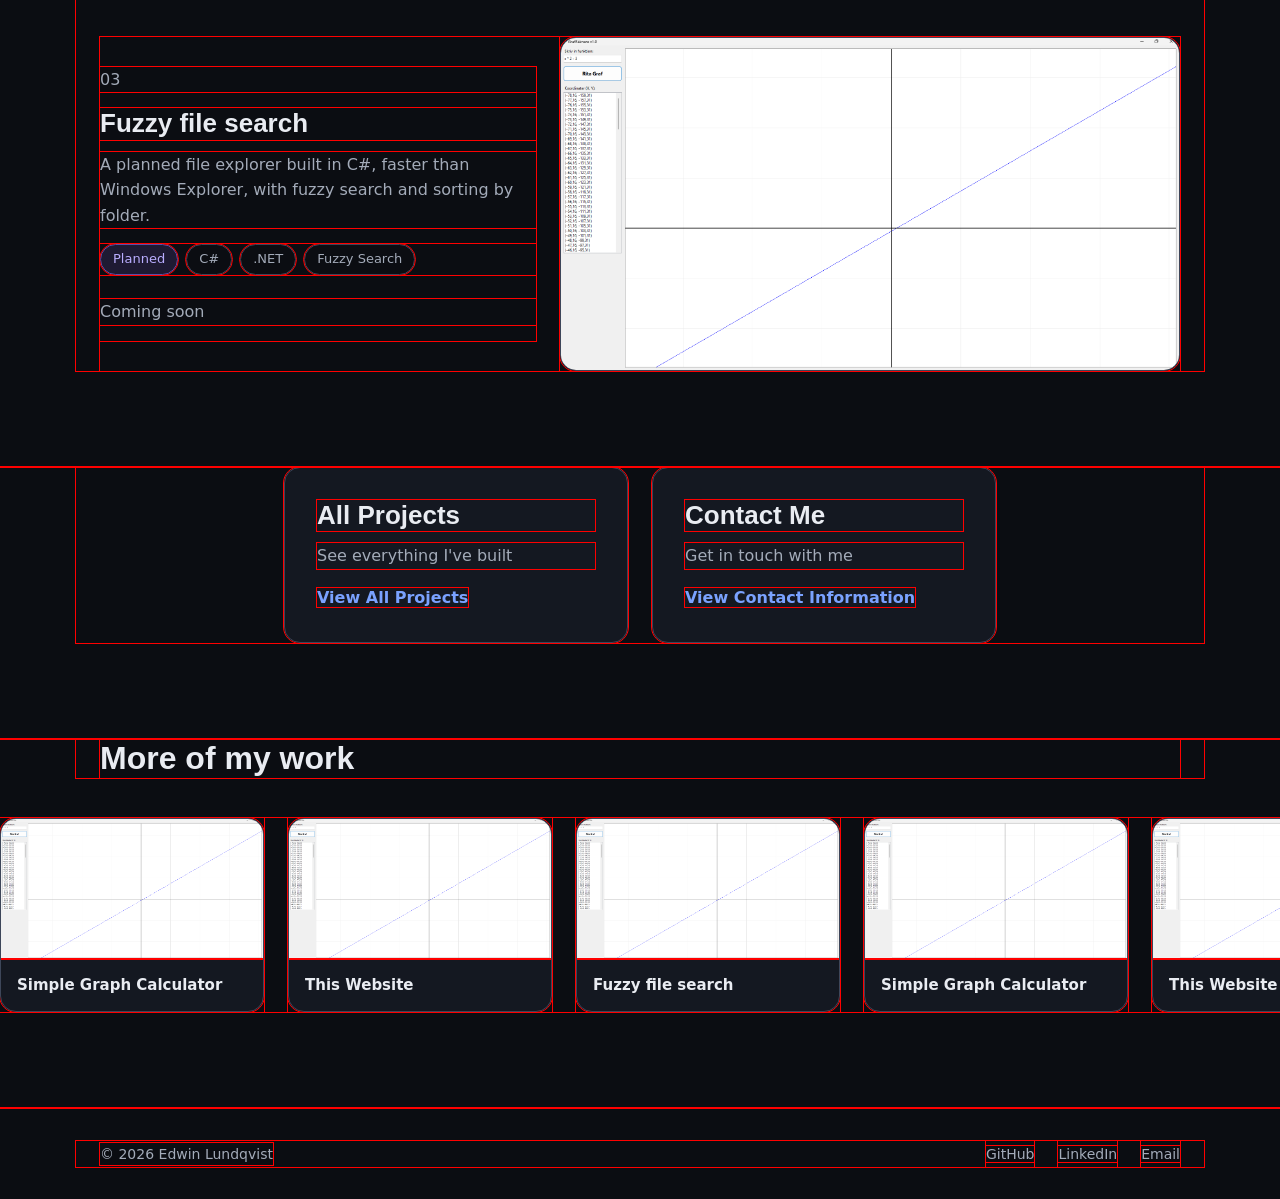
==== commit 5215f091: "Finished first draft of the landing page." ====
--- a/index.html
+++ b/index.html
@@ -7,6 +7,8 @@
   <link rel="stylesheet" href="style.css">
   <link href="https://fonts.googleapis.com/css2?family=Inter:wght@400;500;600&family=Space+Grotesk:wght@500;700&display=swap" rel="stylesheet">
 </head>
+
+
 <body>
 
   <header>
@@ -37,10 +39,10 @@
         </div>
     </section>
 
-    <section>
+    <section class="featured">
       <div class="container">
         <h2>Projects I'm proudest of</h2>
-        <article class="project">
+        <article class="project grid">
           <div class="project-text">
             <p class="project-number">01</p>
             <h3>Simple Graph Calculator</h3>
@@ -54,13 +56,15 @@
             <a href="https://github.com/edwinlundqvist1/simple-graph-calculator" target="_blank" rel="noopener noreferrer">View on GitHub</a>
           </div>
 
-        <img src="Images/SimpleGraphCalculator.png" alt="Screenshot of Simple Graph Calculator" class="project-image" >
+          <a href="Images/SimpleGraphCalculator.png" target="_blank" class="project-image-link">
+          <img src="Images/SimpleGraphCalculator.png" alt="Screenshot of Simple Graph Calculator" class="project-image">
+          </a>
         </article>
-        <article class="project">
+        <article class="project grid">
           <div class="project-text">
             <p class="project-number">02</p>
             <h3>This Website</h3>
-            <p>This is the website you are currently viewing. It is built with HTML, CSS, and JavaScript to showcase my projects and skills.</p>
+            <p>This is the website you are currently viewing. It is built with HTML, CSS, and JavaScript to showcase my projects.</p>
             <ul class="tags">
                 <li class="tag tag-ongoing">Ongoing</li>
                 <li class="tag">HTML</li>
@@ -70,10 +74,12 @@
             <a href="https://github.com/EdwinLundqvist1/My-personal-website" target="_blank" rel="noopener noreferrer">View on GitHub</a>
           </div>
 
-        <img src="Images/ThisWebsite.png" alt="Screenshot of this website" class="project-image" >
+          <a href="Images/SimpleGraphCalculator.png" target="_blank" class="project-image-link">
+          <img src="Images/SimpleGraphCalculator.png" alt="Screenshot of Simple Graph Calculator" class="project-image">
+          </a>
         </article>
 
-        <article class="project">
+        <article class="project grid">
           <div class="project-text">
             <p class="project-number">03</p>
             <h3>Fuzzy file search</h3>
@@ -86,8 +92,9 @@
             </ul>
             <p>Coming soon</p>
           </div>
-
-        <img src="Images/FuzzyFileSearch.png" alt="Mockup of Fuzzy file search" class="project-image" >
+          <a href="Images/SimpleGraphCalculator.png" target="_blank" class="project-image-link">
+            <img src="Images/SimpleGraphCalculator.png" alt="Screenshot of Simple Graph Calculator" class="project-image">
+          </a>
         </article>
 
       </div>
@@ -127,13 +134,13 @@
       </li>
       <li class="carousel-tile">
         <a href="projects.html">
-          <img src="Images/ThisWebsite.png" alt="">
+          <img src="Images/SimpleGraphCalculator.png" alt="">
           <span>This Website</span>
         </a>
       </li>
       <li class="carousel-tile">
         <a href="projects.html">
-          <img src="Images/FuzzyFileSearch.png" alt="">
+          <img src="Images/SimpleGraphCalculator.png" alt="">
           <span>Fuzzy file search</span>
         </a>
       </li>
@@ -147,13 +154,52 @@
       </li>
       <li class="carousel-tile" aria-hidden="true">
         <a href="projects.html" tabindex="-1">
-          <img src="Images/ThisWebsite.png" alt="">
-          <span>This Website</span>
-        </a>
-      </li>
-      <li class="carousel-tile" aria-hidden="true">
-        <a href="projects.html" tabindex="-1">
-          <img src="Images/FuzzyFileSearch.png" alt="">
+          <img src="Images/SimpleGraphCalculator.png" alt="">
+
+          <span>This Website</span>
+        </a>
+      </li>
+      <li class="carousel-tile" aria-hidden="true">
+        <a href="projects.html" tabindex="-1">
+          <img src="Images/SimpleGraphCalculator.png" alt="">
+          <span>Fuzzy file search</span>
+        </a>
+      </li>
+      <li class="carousel-tile" aria-hidden="true">
+        <a href="projects.html" tabindex="-1">
+          <img src="Images/SimpleGraphCalculator.png" alt="">
+          <span>Simple Graph Calculator</span>
+        </a>
+      </li>
+      <li class="carousel-tile" aria-hidden="true">
+        <a href="projects.html" tabindex="-1">
+          <img src="Images/SimpleGraphCalculator.png" alt="">
+
+          <span>This Website</span>
+        </a>
+      </li>
+      <li class="carousel-tile" aria-hidden="true">
+        <a href="projects.html" tabindex="-1">
+          <img src="Images/SimpleGraphCalculator.png" alt="">
+          <span>Fuzzy file search</span>
+        </a>
+      </li>
+      <li class="carousel-tile" aria-hidden="true">
+        <a href="projects.html" tabindex="-1">
+          <img src="Images/SimpleGraphCalculator.png" alt="">
+          <span>Simple Graph Calculator</span>
+        </a>
+      </li>
+      <li class="carousel-tile" aria-hidden="true">
+        <a href="projects.html" tabindex="-1">
+          <img src="Images/SimpleGraphCalculator.png" alt="">
+
+          <span>This Website</span>
+        </a>
+      </li>
+      <li class="carousel-tile" aria-hidden="true">
+        <a href="projects.html" tabindex="-1">
+          <img src="Images/SimpleGraphCalculator.png" alt="">
           <span>Fuzzy file search</span>
         </a>
       </li>
@@ -172,6 +218,11 @@
       </ul>
     </div>
   </footer>
+  <dialog id="lightbox" class="lightbox">
+    <img src="" alt="">
+  </dialog>
+
+  <script src="script.js"></script>
 
 </body>
 </html>
--- a/style.css
+++ b/style.css
@@ -51,6 +51,27 @@
     border-bottom: 1px solid var(--divider);
 }
 
+footer
+{
+    border-top: 1px solid var(--divider);
+    padding: 32px 0;
+}
+
+footer .container
+{
+    display: flex;
+    justify-content: space-between;
+    align-items: center;
+    flex-wrap: wrap;
+    gap: 16px;
+}
+
+footer p
+{
+    margin: 0;
+    font-size: 14px;
+    color: var(--text-muted);
+}
 
 h1
 {
@@ -60,11 +81,34 @@
     margin: 0 0 16px;
 }
 
+h2
+{
+    font-family: var(--font-heading);
+    font-size: 32px;
+    line-height: 1.2;
+    margin: 0 0 40px;
+}
+
+h3
+{
+    font-family: var(--font-heading);
+    font-size: 26px;
+    line-height: 1.2;
+    margin: 0 0 12px;
+}
+
+p
+{
+    margin: 0 0 16px;
+}
+
 img
 {
     max-width: 100%;
     display: block;
 }
+
+
 
 
 
@@ -137,17 +181,294 @@
     margin: 0 0 30px;
 }
 
-.accent
-{
-    color: var(--accent);
-}
-
 .hero-actions
 {
     display:flex;
     flex-wrap: wrap;
     gap: 10px;
 }
+
+.accent
+{
+    color: var(--accent);
+}
+
+.featured
+{
+    padding: 96px 0;
+}
+
+.project
+{
+    align-items: center;
+    margin-bottom: 96px;
+}
+
+.project:last-child
+{
+    margin-bottom: 0px;
+}
+
+.project-text
+{
+    grid-column: 1 / span 5;
+}
+
+.project-image
+{
+    width: 100%;
+    border: 1px solid var(--border);
+    border-radius: var(--radius);
+    background: var(--surface);
+    transition: transform 0.3s;
+}
+
+.project-image-link:hover .project-image
+{
+    transform: scale(1.03);
+}
+
+.project-image-link
+{
+    grid-column: 6/ span 7;
+    cursor: zoom-in;
+}
+
+.project:nth-of-type(even) .project-image-link
+{
+    grid-column: 1 / span 7;
+    grid-row: 1;
+}
+
+.project:nth-of-type(even) .project-text
+{
+    grid-column: 8 / span 5 ;
+    grid-row: 1;
+}
+
+.project-text p 
+{
+    color: var(--text-muted);
+}
+
+.project-text a
+{
+    color: var(--accent);
+    font-weight: 600;
+    text-decoration: none;
+}
+
+.project-text a:hover
+{
+    text-decoration: underline;
+}
+
+.lightbox
+{
+    padding: 0;
+    border: none;
+    background: transparent;
+    cursor: zoom-out;
+}
+
+.lightbox img
+{
+    max-width: 90vw;
+    max-height: 90vh;
+    border-radius: var(--radius);
+}
+
+.lightbox::backdrop
+{
+    background: rgba(0, 0, 0, 0.8);
+}
+
+.tags
+{
+    display:flex;
+    flex-wrap: wrap;
+    gap: 8px;
+    list-style: none;
+    margin: 0 0 24px;
+    padding: 0;
+}
+
+.tag
+{
+    font-size: 13px;
+    padding: 4px 12px;
+    border: 1px solid var(--border);
+    border-radius: 999px;
+    color: var(--text-muted);
+}
+
+.tag-done
+{
+    color: var(--done);
+    background: var(--done-bg);
+    border-color: var(--done-border);
+}
+
+.tag-ongoing
+{
+    color: var(--wip);
+    background: var(--wip-bg);
+    border-color: var(--wip-border);
+}
+
+.tag-planned
+{
+    color: var(--planned);
+    background: var(--planned-bg);
+    border-color: var(--planned-border);
+}
+
+.cards
+{
+    padding: 0 0 96px;
+}
+
+.card
+{
+    display: block;
+    padding: 32px;
+    background: var(--surface);
+    border: 1px solid var(--border);
+    border-radius: var(--radius);
+    color: var(--text);
+    text-decoration: none;
+    transition: border-color 0.2s, transform 0.2s;
+}
+
+.card:first-child
+{
+    grid-column: 3 / span 4;
+}
+
+.card:last-child
+{
+    grid-column: 7 / span 4;
+}
+
+.card:hover
+{
+    border-color: var(--border-strong);
+    transform: translateY(-4px);
+}
+
+.card:focus-visible
+{
+    outline: 2px solid var(--accent);
+    outline-offset: 4px;
+}
+
+.card p 
+{
+    color: var(--text-muted);
+}
+
+.card-link
+{
+    color: var(--accent);
+    font-weight: 600;
+}
+
+.more-work
+{
+    padding: 0 0 96px;
+}
+
+.carousel
+{
+    overflow: hidden;
+}
+
+.carousel-track
+{
+    display: flex;
+    width: max-content;
+    list-style: none;
+    margin: 0;
+    padding: 0;
+    animation: carousel-scroll 40s linear infinite;
+}
+
+.carousel-tile
+{
+    width: 264px;
+    margin-right: 24px;
+    flex-shrink: 0;
+}
+
+.carousel-tile a
+{
+    display: block;
+    overflow: hidden;
+    background: var(--surface);
+    border: 1px solid var(--border);
+    border-radius: var(--radius);
+    color: var(--text);
+    text-decoration: none;
+    transition: border-color 0.2s;
+}
+
+.carousel-tile a:hover
+{
+    border-color: var(--border-strong);
+}
+
+.carousel-tile span
+{
+    display: block;
+    padding: 14px 16px;
+    font-weight: 600;
+    font-size: 15px;
+}
+
+.carousel-tile img
+{
+    width: 100%;
+    background: var(--surface-2);
+}
+
+
+
+.carousel:hover .carousel-track
+{
+    animation-play-state: paused;
+}
+
+.social
+{
+    display: flex;
+    gap: 24px;
+    list-style: none;
+    margin: 0;
+    padding: 0;
+}
+
+.social a 
+{
+    color: var(--text-muted);
+    text-decoration: none;
+    font-size: 14px;
+    font-weight: 500;
+    transition: color 0.2s;
+}
+
+.social a:hover
+{
+    color: var(--text);
+}
+
+.social a:focus-visible
+{
+    outline: 2px solid var(--accent);
+    outline-offset: 4px;
+    border-radius: 4px;
+}
+
+
 
 .button
 {
@@ -200,3 +521,23 @@
     grid-template-columns: repeat(12, minmax(0, 1fr));
     gap: 24px;
 }
+
+@keyframes carousel-scroll 
+{
+    from
+    {
+        transform: translateX(-50%);
+    }
+    to
+    {
+        transform: translateX(0);
+    }
+}
+
+@media (prefers-reduced-motion: reduce)
+{
+    .carousel-track
+    {
+        animation: none;
+    }
+}
